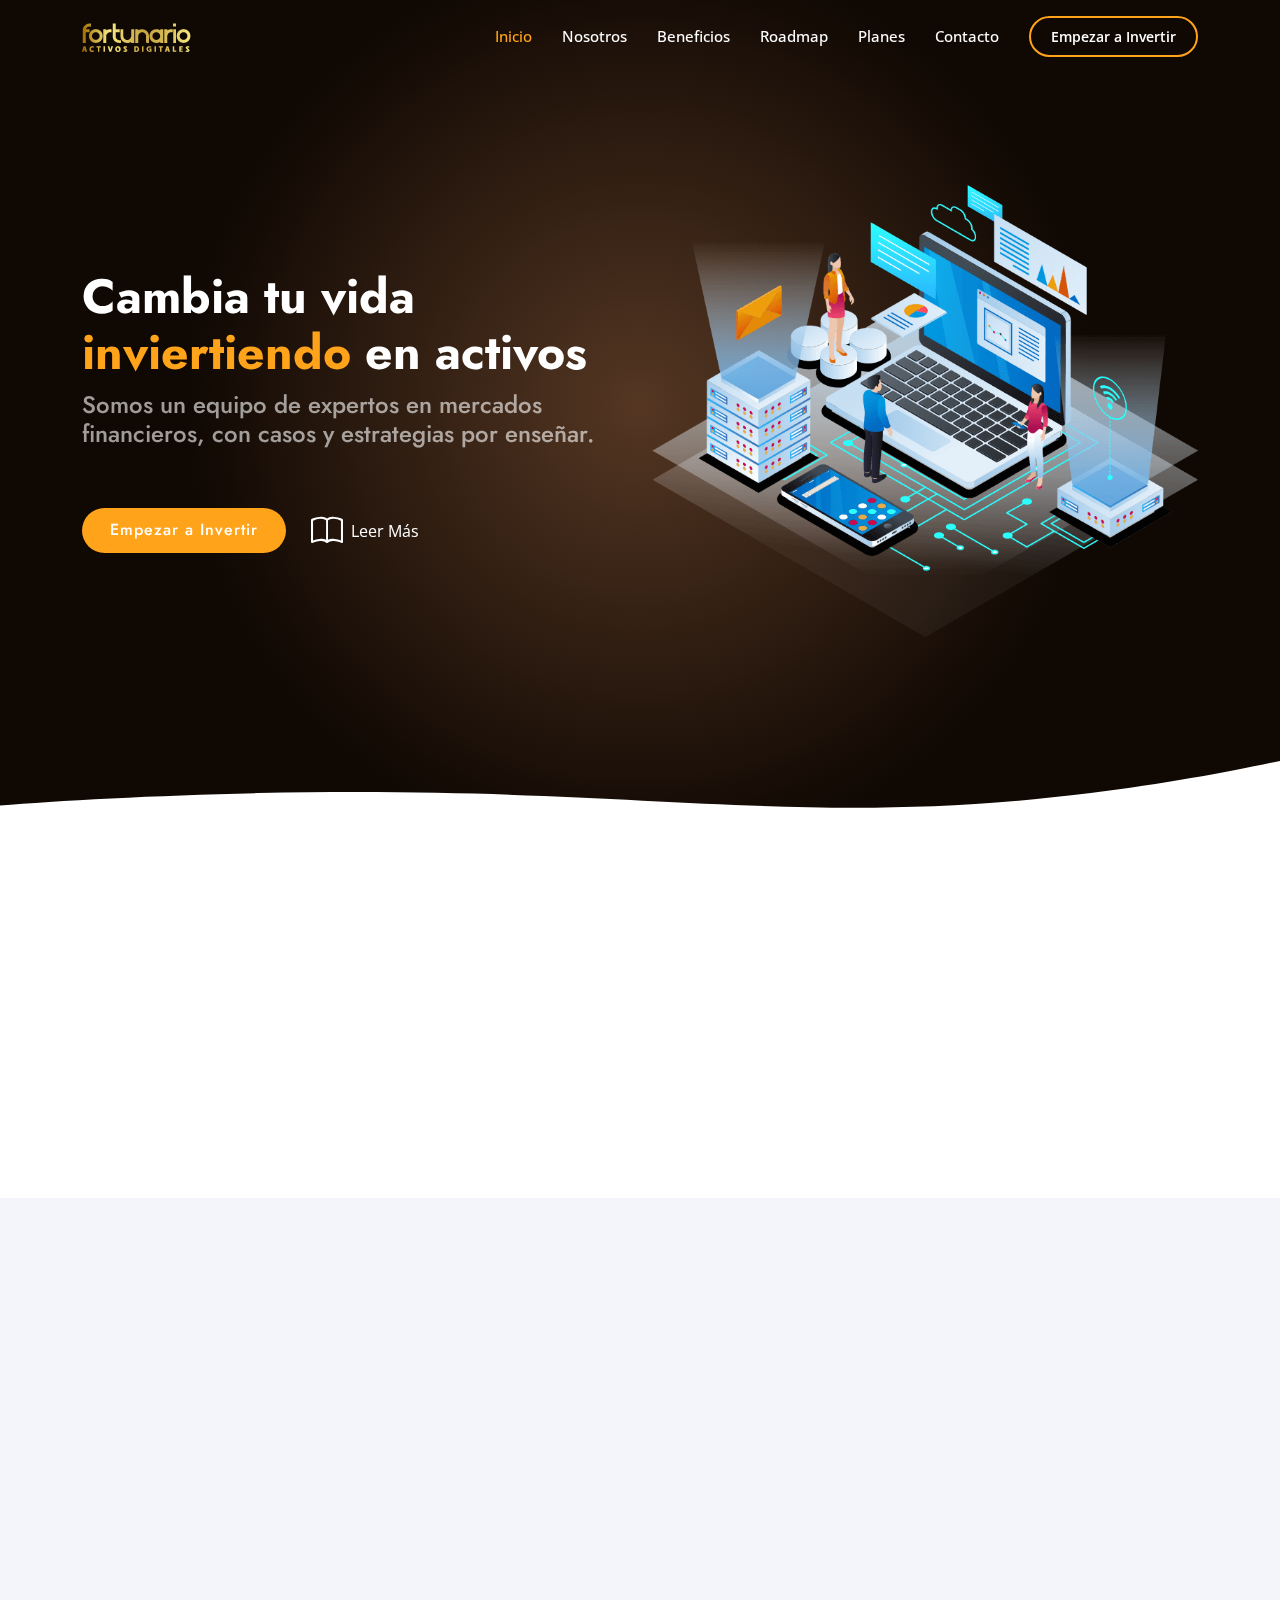
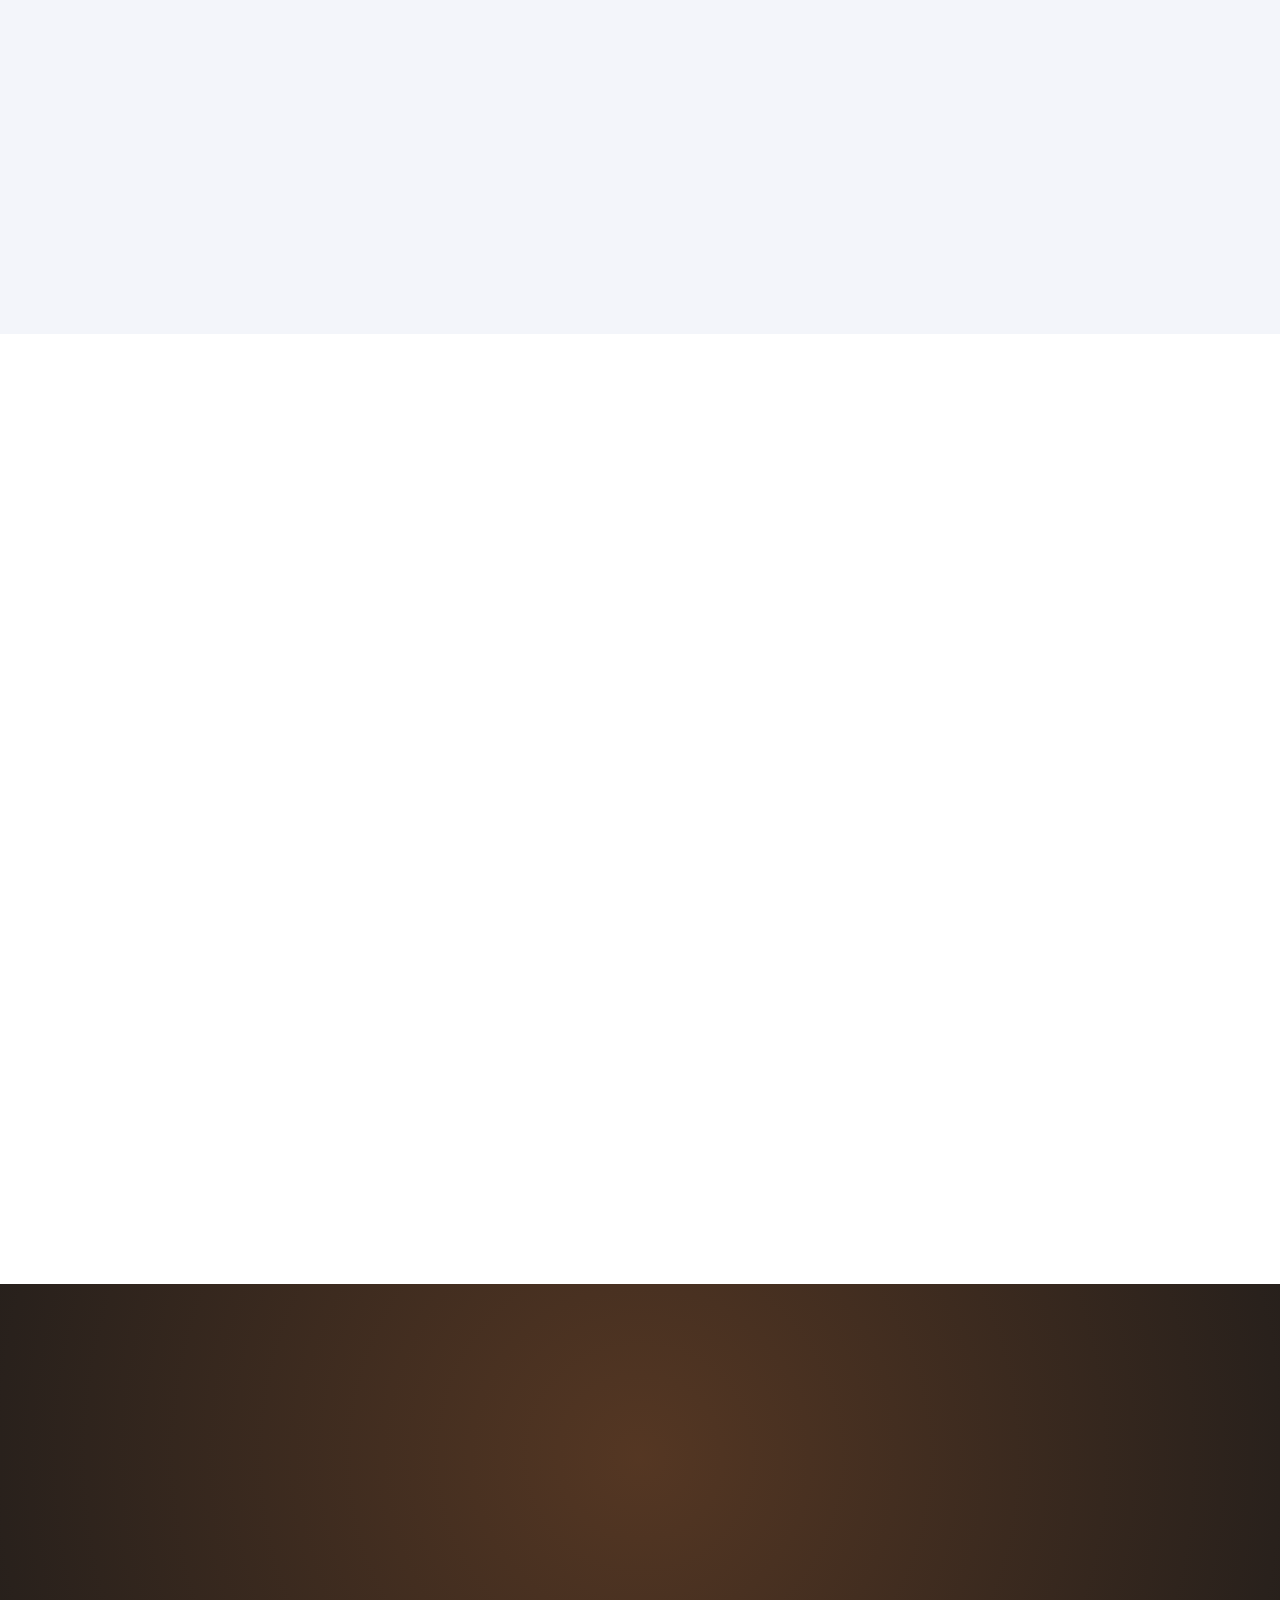
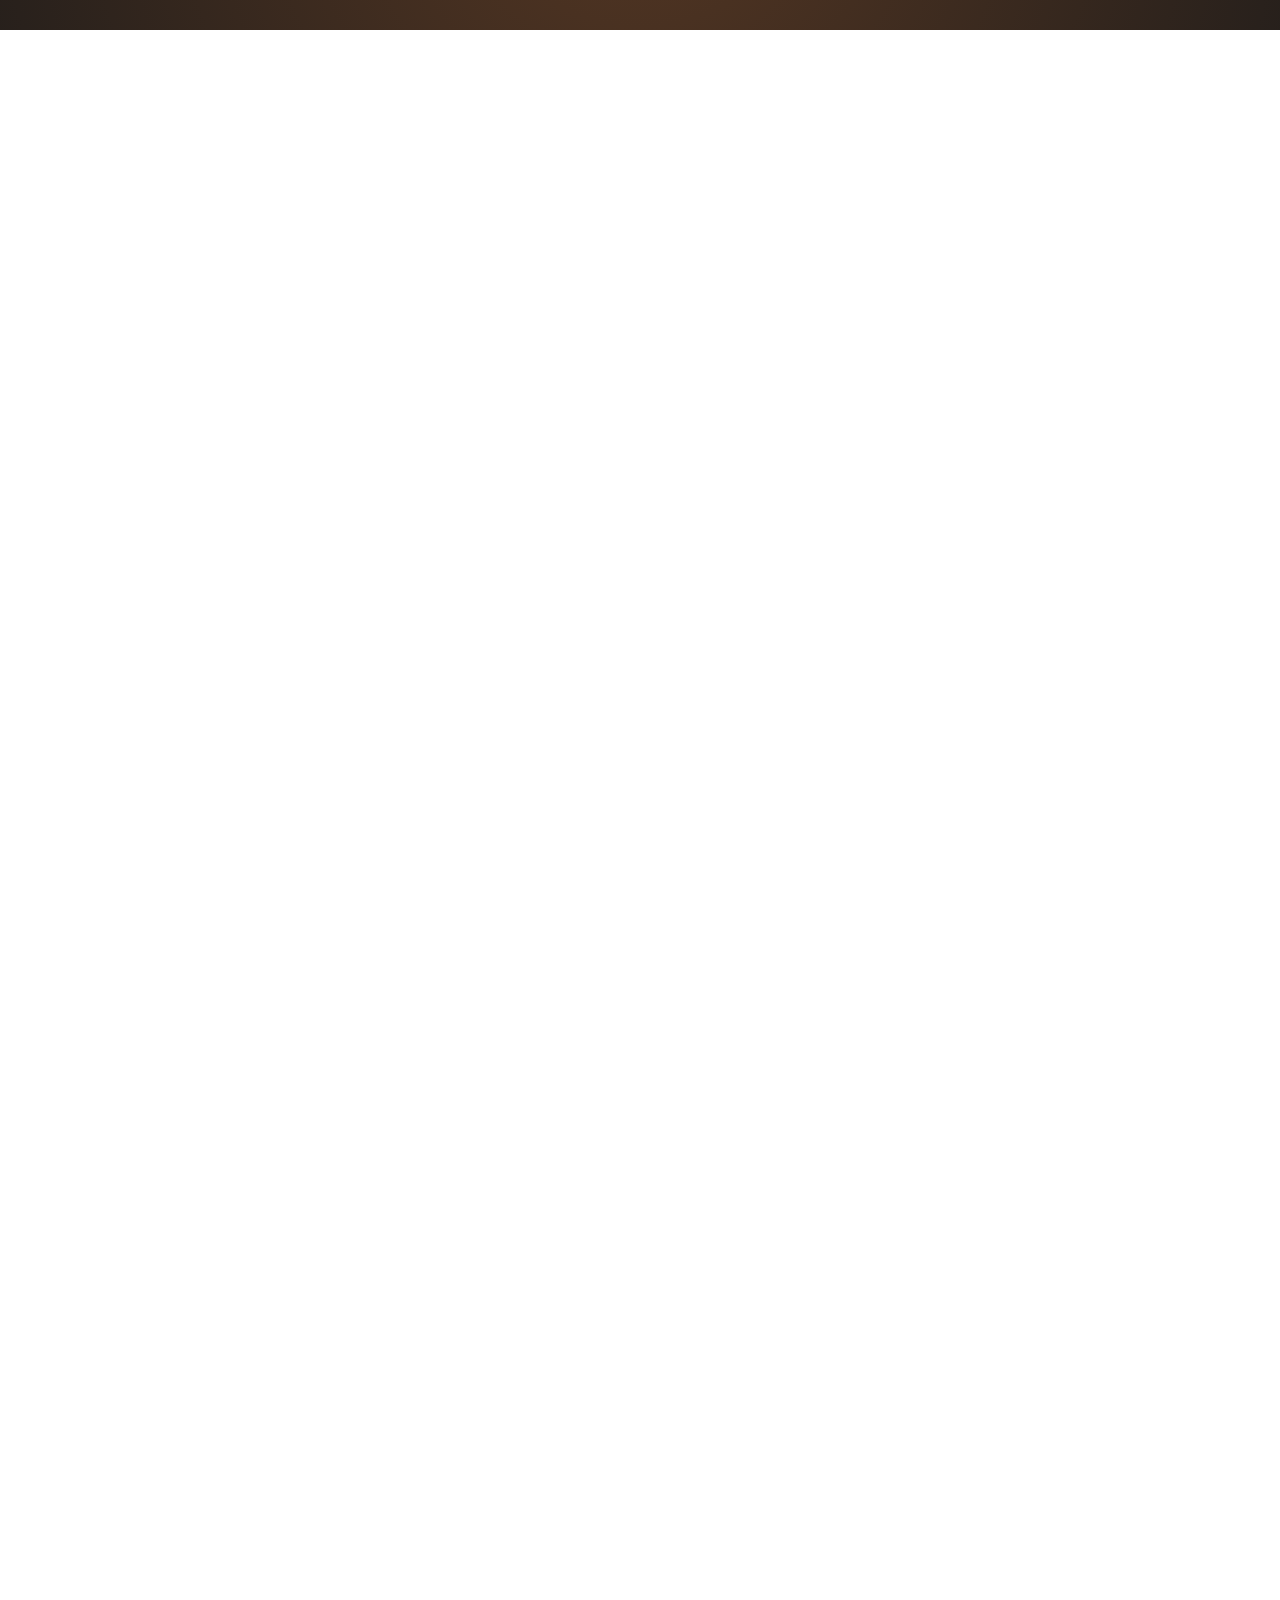
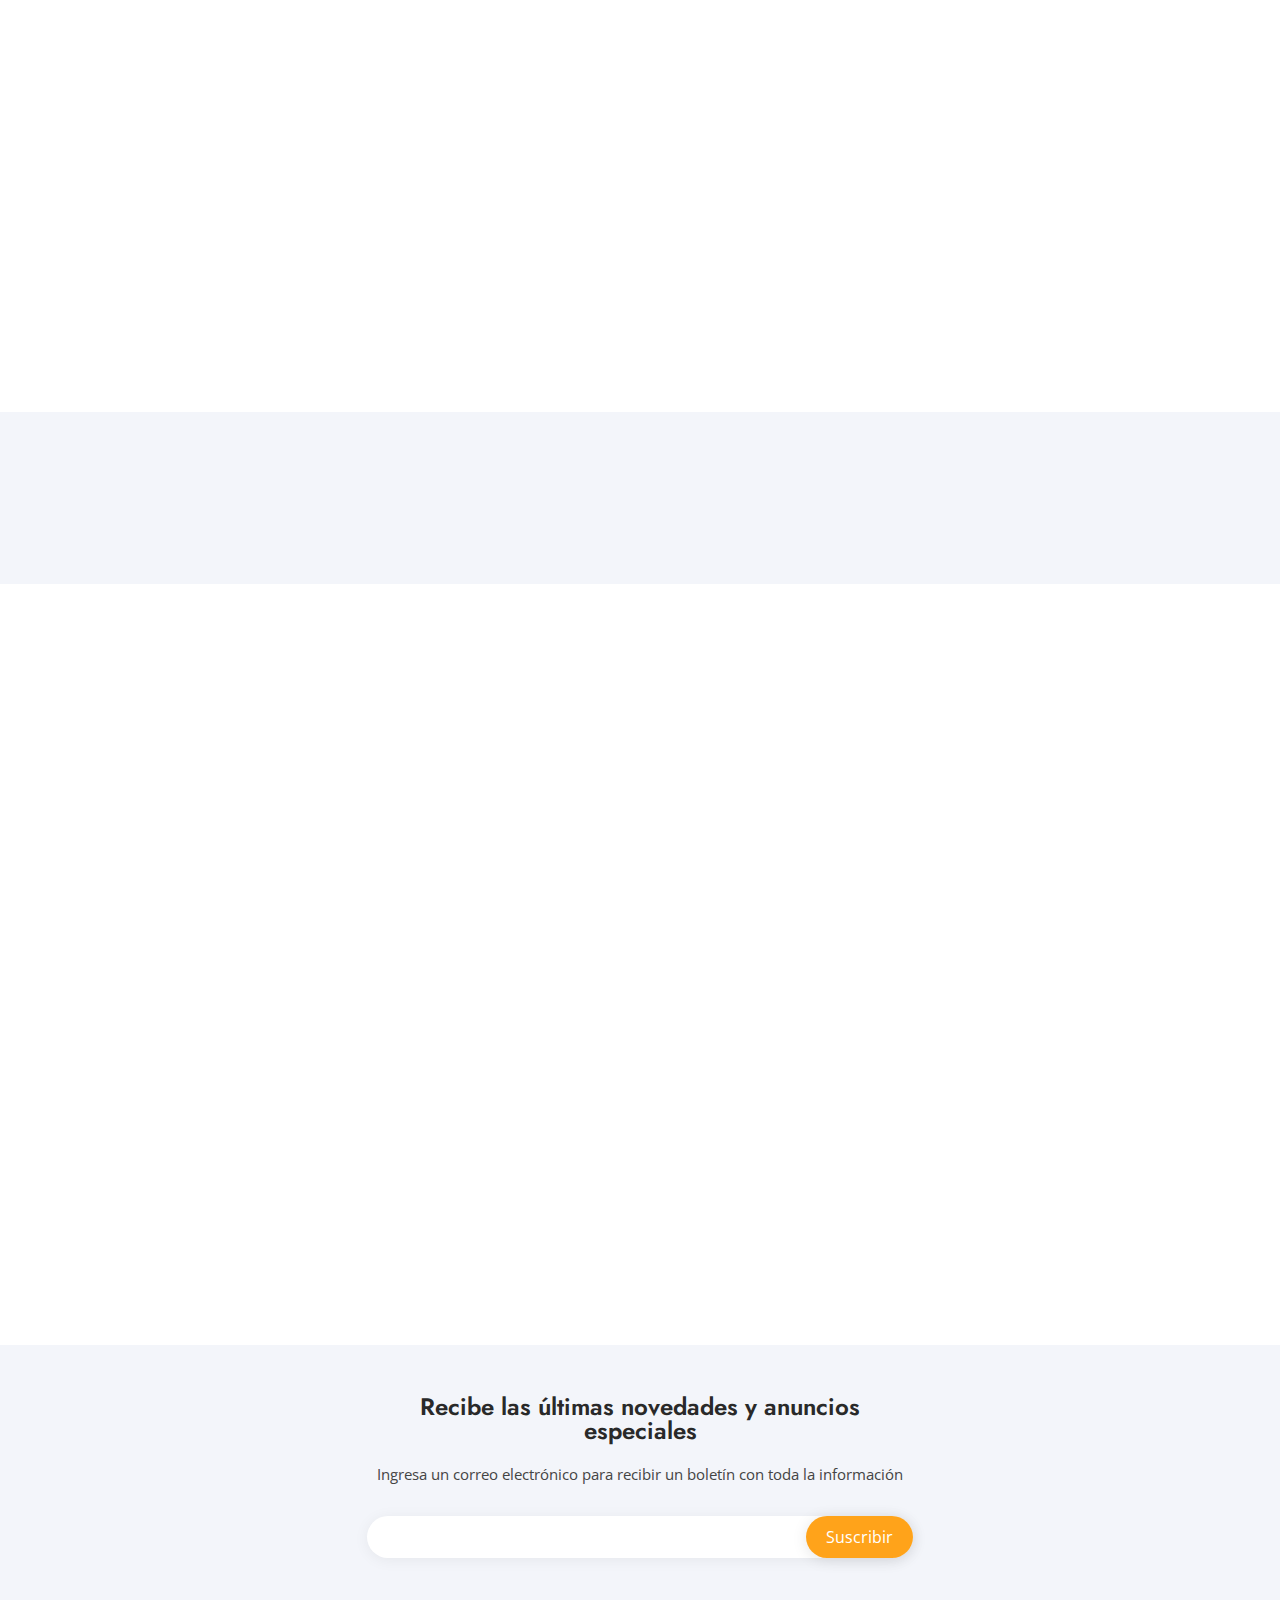
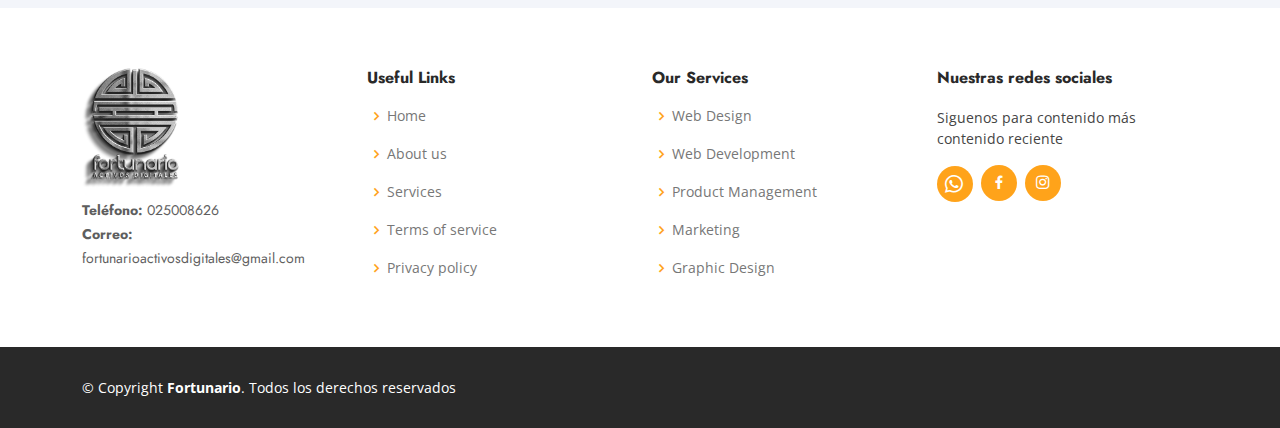
==== index.html @ ba777b65 "Add video" ====
<!DOCTYPE html>
<html lang="es">

<head>
  <meta charset="utf-8">
  <meta content="width=device-width, initial-scale=1.0" name="viewport">

  <title>Fortunario: Activos Digitales</title>
  <meta content="" name="description">
  <meta content="" name="keywords">

  <!-- Favicons -->
  <link href="assets/img/favicon.png" rel="icon">
  <link href="assets/img/apple-touch-icon.png" rel="apple-touch-icon">

  <!-- Google Fonts -->
  <link
    href="https://fonts.googleapis.com/css?family=Open+Sans:300,300i,400,400i,600,600i,700,700i|Jost:300,300i,400,400i,500,500i,600,600i,700,700i|Poppins:300,300i,400,400i,500,500i,600,600i,700,700i"
    rel="stylesheet">

  <!-- Vendor CSS Files -->
  <link href="assets/vendor/aos/aos.css" rel="stylesheet">
  <link href="assets/vendor/bootstrap/css/bootstrap.min.css" rel="stylesheet">
  <link href="assets/vendor/bootstrap-icons/bootstrap-icons.css" rel="stylesheet">
  <link href="assets/vendor/boxicons/css/boxicons.min.css" rel="stylesheet">
  <link href="assets/vendor/glightbox/css/glightbox.min.css" rel="stylesheet">
  <link href="assets/vendor/remixicon/remixicon.css" rel="stylesheet">
  <link href="assets/vendor/swiper/swiper-bundle.min.css" rel="stylesheet">

  <!-- Template Main CSS File -->
  <link href="assets/css/style.css" rel="stylesheet">
</head>

<body>

  <!-- ======= Header ======= -->
  <header id="header" class="fixed-top ">
    <div class="container d-flex align-items-center">

      <!-- <h1 class="logo me-auto"><a href="index.html">Fortunar<span>.io</span></a></h1> -->
      <!-- Uncomment below if you prefer to use an image logo -->
      <a href="index.html" class="logo me-auto"><img src="assets/img/logo.png" alt="" class="img-fluid"></a>

      <nav id="navbar" class="navbar">
        <ul>
          <li><a class="nav-link scrollto active" href="#hero">Inicio</a></li>
          <li><a class="nav-link scrollto" href="#about">Nosotros</a></li>
          <li><a class="nav-link scrollto" href="#benefits">Beneficios</a></li>
          <li><a class="nav-link scrollto" href="#roadmap">Roadmap</a></li>
          <li><a class="nav-link scrollto" href="#planes">Planes</a></li>
          <li><a class="nav-link scrollto" href="#contact">Contacto</a></li>
          <li><a class="getstarted scrollto" href="#cta">Empezar a Invertir</a></li>
        </ul>
        <i class="bi bi-list mobile-nav-toggle"></i>
      </nav><!-- .navbar -->

    </div>
  </header><!-- End Header -->

  <!-- ======= Hero Section ======= -->
  <section id="hero" class="d-flex align-items-center">

    <div class="container">
      <div class="row">
        <div class="col-lg-6 d-flex flex-column justify-content-center pt-4 pt-lg-0 order-2 order-lg-1"
          data-aos="fade-up" data-aos-delay="200">
          <h1>Cambia tu vida <span style="color: rgb(255, 163, 26)">inviertiendo</span> en activos</h1>
          <h2>Somos un equipo de expertos en mercados financieros, con casos y estrategias por enseñar.</h2>
          <div class="d-flex justify-content-center justify-content-lg-start">
            <a href="#about" class="btn-get-started scrollto">Empezar a Invertir</a>
            <a href="./sobre-nosotros.html" class="btn-read-more"><i class="bi bi-book"></i><span>Leer Más</span></a>
          </div>
        </div>
        <div class="col-lg-6 order-1 order-lg-2 hero-img" data-aos="zoom-in" data-aos-delay="200">
          <img src="assets/img/hero-img.png" class="img-fluid animated" alt="">
        </div>
      </div>
    </div>
    <div class="waves">
    </div>
  </section><!-- End Hero -->

  <main id="main">

    <!-- ======= About Us Section ======= -->
    <section id="about" class="about">
      <div class="container" data-aos="fade-up">

        <div class="section-title">
          <h2>Sobre Nosotros</h2>
        </div>

        <div class="row content">
          <div class="col-lg-6">
            <p>
              Un grupo de expertos en inversiones y mercados financieros
              con análisis técnicos y estudios macroeconómicos,
              operando en Forex, Bolsa de valores, acciones, criptodivisas
              y arbitraje en criptomonedas, gracias a los profit positivos
              conseguidos a diario en los diferentes mercados logramos
              obtener una rentabilidad de un porcentaje diario para cada
              uno de nuestros inversores.
            </p>
          </div>
          <div class="col-lg-6 pt-4 pt-lg-0">
            <p>
              Somos una empresa de inversiones con rumbo a la
              integración de nuestro token al ecosistema cripto con un
              proyecto sólido a nivel mundial, Siendo pioneros en ofrecer
              porcentajes reales y sustentables que perduren por años
              para nuestra entidad e inversionistas.
            </p>
            <a href="./sobre-nosotros.html" class="btn-learn-more">Más información</a>
          </div>
        </div>

      </div>
    </section><!-- End About Us Section -->

    <!-- ======= Why Us Section ======= -->
    <section id="benefits" class="benefits section-bg">
      <div class="container-fluid" data-aos="fade-up">

        <div class="row">

          <div class="col-lg-7 d-flex flex-column justify-content-center align-items-stretch order-2 order-lg-1">

            <div class="content">
              <h3>Beneficios que <strong>aman nuestros clientes</strong></h3>
              <p>
                Lorem ipsum dolor sit amet, consectetur adipiscing elit, sed do eiusmod tempor incididunt ut labore et
                dolore magna aliqua. Duis aute irure dolor in reprehenderit
              </p>
            </div>

            <div class="accordion-list">
              <ul>
                <li>
                  <a data-bs-toggle="collapse" class="collapse" data-bs-target="#accordion-list-1"><span>01</span> Plan
                    de Crecimiento <i class="bx bx-chevron-down icon-show"></i><i
                      class="bx bx-chevron-up icon-close"></i></a>
                  <div id="accordion-list-1" class="collapse show" data-bs-parent=".accordion-list">
                    <p>
                      Hacemos que tu inversión crezca día a día y obtengas tu beneficio cada 30 días continuos
                      según el plan de tu preferencia.
                    </p>
                  </div>
                </li>

                <li>
                  <a data-bs-toggle="collapse" data-bs-target="#accordion-list-2" class="collapsed"><span>02</span>
                    Genera ganacias de forma automática <i class="bx bx-chevron-down icon-show"></i><i
                      class="bx bx-chevron-up icon-close"></i></a>
                  <div id="accordion-list-2" class="collapse" data-bs-parent=".accordion-list">
                    <p>
                      Oportunidades de generar de forma automática ganancias en el comercio de los Mercados
                      financieros, siendo tú conocedor o no de estos.
                    </p>
                  </div>
                </li>

                <li>
                  <a data-bs-toggle="collapse" data-bs-target="#accordion-list-3" class="collapsed"><span>03</span>
                    Garantía de Respaldo <i class="bx bx-chevron-down icon-show"></i><i
                      class="bx bx-chevron-up icon-close"></i></a>
                  <div id="accordion-list-3" class="collapse" data-bs-parent=".accordion-list">
                    <p>
                      Contrato legal físico y notariado como respaldo a tu inversión. Opcional según estudio.
                    </p>
                  </div>
                </li>

              </ul>
            </div>

          </div>

          <div class="col-lg-5 align-items-stretch order-1 order-lg-2 img"
            style='background-image: url("assets/img/benefits.png");' data-aos="zoom-in" data-aos-delay="150">&nbsp;
          </div>
        </div>

      </div>
    </section><!-- End Why Us Section -->

    <!-- ======= Services Section ======= -->
    <section id="services" class="services">
      <div class="container" data-aos="fade-up">

        <div class="section-title">
          <h2>Características Clave</h2>
        </div>

        <div class="row">
          <div class="col-lg-5 d-flex flex-column justify-content-center align-items-stretch order-1 order-lg-2"
            data-aos="fade-left" data-aos-delay="150">
            <h3>¿Qué hacemos?</h3>
            <p>Impulsar la expansión financiera de nuestros
              inversionistas, en cualquier parte del mundo,
              logrando <b>OBTENER GANANCIAS DE MANERA
                AUTOMATIZADA</b> obteniendo toda una experiencia
              en el mercado financiero de activos digitales.
              Lo que nos permitirá generar y construir uno de
              los planes de compensación más enriquecedores
              en el sector financiero y por, sobre todo, escalable
              y sostenible.<br /><br />
              El resultado es y será el poder de la tecnología
              para empoderar tus intereses financieros e
              incrementar tu rentabilidad y beneficio porcentual
              e independiente.</p>
          </div>
          <div class="col-lg-7 d-flex flex-row justify-content-center align-items-stretch order-2 order-lg-1"
            data-aos="zoom-in" data-aos-delay="150">
            <div class="row">
              <div class="col-xl-6 col-md-6 d-flex align-items-stretch mt-4 mt-xl-0" data-aos="zoom-in"
                data-aos-delay="300">
                <div class="icon-box">
                  <div class="icon"><i class="bx bx-tachometer"></i></div>
                  <h4><a href="">Objetivo primario</a></h4>
                  <p>Incrementar el margen mensual de ingresos de
                    manera responsable y proactiva.</p>
                </div>
              </div>

              <div class="col-xl-6 col-md-6 d-flex align-items-stretch mt-4 mt-xl-0" data-aos="zoom-in"
                data-aos-delay="400">
                <div class="icon-box">
                  <div class="icon"><i class="bx bx-layer"></i></div>
                  <h4><a href="">Estrategia digital</a></h4>
                  <p>Imponer una tendencia de inversión novedosa y rentable</p>
                </div>
              </div>
            </div>
          </div>
        </div>
        <br /><br />
        <div class="row">
          <div class="col-lg-5 d-flex flex-column justify-content-center align-items-stretch order-2 order-lg-1"
            data-aos="fade-right" data-aos-delay="300">
            <h3>¿Cómo lo hacemos?</h3>
            <p>Mediante la inversión en las plataformas
              financieras como, LA BOLSA DE
              VALORES, FOREX, ACCIONES,
              CRIPTOMONEDAS Y ARBITRAJE EN
              COMPRA Y VENTA DE CRIPTO. con un
              gran equipo humano de expertos
              calificados y especialistas.
              <br /><br />
              Invierte con nosotros en activos
              digitales un mercado que se mantiene
              activo 24/7 y los 365 días del año.
            </p>
          </div>
          <div class="col-lg-7 d-flex flex-row justify-content-center align-items-stretch order-1 order-lg-2"
            data-aos="zoom-in" data-aos-delay="150">
            <div class="row">
              <div class="col-xl-6 col-md-6 d-flex align-items-stretch mt-4 mt-xl-0" data-aos="zoom-in"
                data-aos-delay="300">
                <div class="icon-box">
                  <div class="icon"><i class="bi bi-piggy-bank"></i></div>
                  <h4><a href="">Fundamentos de economía</a></h4>
                  <p>Fomentar entre los inversionistas la cultura del
                    crecimiento, el ahorro y la educación financiera.</p>
                </div>
              </div>

              <div class="col-xl-6 col-md-6 d-flex align-items-stretch mt-4 mt-xl-0" data-aos="zoom-in"
                data-aos-delay="400">
                <div class="icon-box">
                  <div class="icon"><i class="bi bi-briefcase"></i></div>
                  <h4><a href="">Amplia diversificación</a></h4>
                  <p>Nuestra cartera de inversiones consta de activos digitales cuidadosamente seleccionados para
                    aprovechar el balance óptimo de riesgo/recompensa.</p>
                </div>
              </div>
            </div>
          </div>
        </div>

      </div>
    </section><!-- End Services Section -->

    <!-- ======= Cta Section ======= -->
    <section id="cta" class="cta">
      <div class="container" data-aos="zoom-in">

        <div class="row">
          <div class="col-lg-9 text-center text-lg-start">
            <h3>Call To Action</h3>
            <p> Duis aute irure dolor in reprehenderit in voluptate velit esse cillum dolore eu fugiat nulla pariatur.
              Excepteur sint occaecat cupidatat non proident, sunt in culpa qui officia deserunt mollit anim id est
              laborum.</p>
          </div>
          <div class="col-lg-3 cta-btn-container text-center">
            <a class="cta-btn align-middle" href="#">Call To Action</a>
          </div>
        </div>

      </div>
    </section><!-- End Cta Section -->

    <!-- ======= Portfolio Section ======= -->
    <section id="roadmap" class="portfolio">
      <div class="container" data-aos="fade-up">

        <div class="section-title">
          <h2>RoadMap</h2>
          <p>Magnam dolores commodi suscipit. Necessitatibus eius consequatur ex aliquid fuga eum quidem. Sit sint
            consectetur velit. Quisquam quos quisquam cupiditate. Et nemo qui impedit suscipit alias ea. Quia fugiat sit
            in iste officiis commodi quidem hic quas.</p>
        </div>

        <div class="row portfolio-container" data-aos="fade-up" data-aos-delay="200">
          <div class="col-md-12">
            <div class="main-timeline">
              <a href="#" class="timeline">
                <div class="timeline-icon"><i class="bi bi-globe"></i></div>
                <div class="timeline-content">
                  <h3 class="title">Titulo</h3>
                  <p class="description">
                    Lorem ipsum dolor sit amet, consectetur adipisicing elit. Cupiditate ducimus officiis quod! Aperiam
                    eveniet nam nostrum odit quasi ullam voluptatum.
                  </p>
                </div>
              </a>
              <a href="#" class="timeline">
                <div class="timeline-icon"><i class="bi bi-building"></i></div>
                <div class="timeline-content">
                  <h3 class="title">Titulo</h3>
                  <p class="description">
                    Lorem ipsum dolor sit amet, consectetur adipisicing elit. Cupiditate ducimus officiis quod! Aperiam
                    eveniet nam nostrum odit quasi ullam voluptatum.
                  </p>
                </div>
              </a>
              <a href="#" class="timeline">
                <div class="timeline-icon"><i class="bi bi-briefcase"></i></div>
                <div class="timeline-content">
                  <h3 class="title">Titulo</h3>
                  <p class="description">
                    Lorem ipsum dolor sit amet, consectetur adipisicing elit. Cupiditate ducimus officiis quod! Aperiam
                    eveniet nam nostrum odit quasi ullam voluptatum.
                  </p>
                </div>
              </a>
              <a href="#" class="timeline">
                <div class="timeline-icon"><i class="bi bi-phone"></i></div>
                <div class="timeline-content">
                  <h3 class="title">Titulo</h3>
                  <p class="description">
                    Lorem ipsum dolor sit amet, consectetur adipisicing elit. Cupiditate ducimus officiis quod! Aperiam
                    eveniet nam nostrum odit quasi ullam voluptatum.
                  </p>
                </div>
              </a>
            </div>
          </div>
        </div>

      </div>
    </section><!-- End Portfolio Section -->

    <!-- ======= Team Section ======= -->
    <!-- <section id="team" class="team section-bg">
      <div class="container" data-aos="fade-up">

        <div class="section-title">
          <h2>Team</h2>
          <p>Magnam dolores commodi suscipit. Necessitatibus eius consequatur ex aliquid fuga eum quidem. Sit sint
            consectetur velit. Quisquam quos quisquam cupiditate. Et nemo qui impedit suscipit alias ea. Quia fugiat sit
            in iste officiis commodi quidem hic quas.</p>
        </div>

        <div class="row">

          <div class="col-lg-6">
            <div class="member d-flex align-items-start" data-aos="zoom-in" data-aos-delay="100">
              <div class="pic"><img src="assets/img/team/team-1.jpg" class="img-fluid" alt=""></div>
              <div class="member-info">
                <h4>Walter White</h4>
                <span>Chief Executive Officer</span>
                <p>Explicabo voluptatem mollitia et repellat qui dolorum quasi</p>
                <div class="social">
                  <a href=""><i class="ri-twitter-fill"></i></a>
                  <a href=""><i class="ri-facebook-fill"></i></a>
                  <a href=""><i class="ri-instagram-fill"></i></a>
                  <a href=""> <i class="ri-linkedin-box-fill"></i> </a>
                </div>
              </div>
            </div>
          </div>

          <div class="col-lg-6 mt-4 mt-lg-0">
            <div class="member d-flex align-items-start" data-aos="zoom-in" data-aos-delay="200">
              <div class="pic"><img src="assets/img/team/team-2.jpg" class="img-fluid" alt=""></div>
              <div class="member-info">
                <h4>Sarah Jhonson</h4>
                <span>Product Manager</span>
                <p>Aut maiores voluptates amet et quis praesentium qui senda para</p>
                <div class="social">
                  <a href=""><i class="ri-twitter-fill"></i></a>
                  <a href=""><i class="ri-facebook-fill"></i></a>
                  <a href=""><i class="ri-instagram-fill"></i></a>
                  <a href=""> <i class="ri-linkedin-box-fill"></i> </a>
                </div>
              </div>
            </div>
          </div>

          <div class="col-lg-6 mt-4">
            <div class="member d-flex align-items-start" data-aos="zoom-in" data-aos-delay="300">
              <div class="pic"><img src="assets/img/team/team-3.jpg" class="img-fluid" alt=""></div>
              <div class="member-info">
                <h4>William Anderson</h4>
                <span>CTO</span>
                <p>Quisquam facilis cum velit laborum corrupti fuga rerum quia</p>
                <div class="social">
                  <a href=""><i class="ri-twitter-fill"></i></a>
                  <a href=""><i class="ri-facebook-fill"></i></a>
                  <a href=""><i class="ri-instagram-fill"></i></a>
                  <a href=""> <i class="ri-linkedin-box-fill"></i> </a>
                </div>
              </div>
            </div>
          </div>

          <div class="col-lg-6 mt-4">
            <div class="member d-flex align-items-start" data-aos="zoom-in" data-aos-delay="400">
              <div class="pic"><img src="assets/img/team/team-4.jpg" class="img-fluid" alt=""></div>
              <div class="member-info">
                <h4>Amanda Jepson</h4>
                <span>Accountant</span>
                <p>Dolorum tempora officiis odit laborum officiis et et accusamus</p>
                <div class="social">
                  <a href=""><i class="ri-twitter-fill"></i></a>
                  <a href=""><i class="ri-facebook-fill"></i></a>
                  <a href=""><i class="ri-instagram-fill"></i></a>
                  <a href=""> <i class="ri-linkedin-box-fill"></i> </a>
                </div>
              </div>
            </div>
          </div>

        </div>

      </div>
    </section> -->
    <!-- End Team Section -->

    <!-- ======= Pricing Section ======= -->
    <section id="planes" class="pricing">
      <div class="container" data-aos="fade-up">

        <div class="section-title">
          <h2>Paquetes de INVERSIÓN Y RENDIMIENTO</h2>
          <p>Magnam dolores commodi suscipit. Necessitatibus eius consequatur ex aliquid fuga eum quidem. Sit sint
            consectetur velit. Quisquam quos quisquam cupiditate. Et nemo qui impedit suscipit alias ea. Quia fugiat sit
            in iste officiis commodi quidem hic quas.</p>
        </div>

        <div class="row">

          <div class="col-lg-4" data-aos="fade-up" data-aos-delay="100">
            <div class="box">
              <h3>Paquete Bronce</h3>
              <h4>16<sup>%</sup><span>Desde 500 a 15.000</span></h4>
              <ul>
                <li><i class="bx bx-check"></i> Quam adipiscing vitae proin</li>
                <li><i class="bx bx-check"></i> Nec feugiat nisl pretium</li>
                <li><i class="bx bx-check"></i> Nulla at volutpat diam uteera</li>
                <li class="na"><i class="bx bx-x"></i> <span>Pharetra massa massa ultricies</span></li>
                <li class="na"><i class="bx bx-x"></i> <span>Massa ultricies mi quis hendrerit</span></li>
              </ul>
              <a href="#" class="buy-btn">Get Started</a>
            </div>
          </div>

          <div class="col-lg-4 mt-4 mt-lg-0" data-aos="fade-up" data-aos-delay="200">
            <div class="box">
              <h3>Paquete Plata</h3>
              <h4>18<sup>%</sup><span>Desde 20.000 a 90.000</span></h4>
              <ul>
                <li><i class="bx bx-check"></i> Quam adipiscing vitae proin</li>
                <li><i class="bx bx-check"></i> Nec feugiat nisl pretium</li>
                <li><i class="bx bx-check"></i> Nulla at volutpat diam uteera</li>
                <li><i class="bx bx-check"></i> Pharetra massa massa ultricies</li>
                <li><i class="bx bx-check"></i> Massa ultricies mi quis hendrerit</li>
              </ul>
              <a href="#" class="buy-btn">Get Started</a>
            </div>
          </div>

          <div class="col-lg-4 mt-4 mt-lg-0" data-aos="fade-up" data-aos-delay="300">
            <div class="box featured">
              <h3>Paquete Oro</h3>
              <h4>20<sup>%</sup><span>De 100.000 en adelante</span></h4>
              <ul>
                <li><i class="bx bx-check"></i> Quam adipiscing vitae proin</li>
                <li><i class="bx bx-check"></i> Nec feugiat nisl pretium</li>
                <li><i class="bx bx-check"></i> Nulla at volutpat diam uteera</li>
                <li><i class="bx bx-check"></i> Pharetra massa massa ultricies</li>
                <li><i class="bx bx-check"></i> Massa ultricies mi quis hendrerit</li>
              </ul>
              <a href="#" class="buy-btn">Get Started</a>
            </div>
          </div>

        </div>

      </div>
    </section><!-- End Pricing Section -->

    <!-- ======= Cliens Section ======= -->
    <section id="cliens" class="cliens section-bg">
      <div class="container" data-aos="zoom-in">
        <div class="section-title" style="padding: 10px 0;">
          <h2>Nuestros socios</h2>
        </div>
        <div class="row">

          <div class="col-12 d-flex align-items-center justify-content-center">
            <svg data-v-2d4b124a="" xmlns="http://www.w3.org/2000/svg" viewBox="0 0 100.73 25.659" width="100.73"
              height="25.659" fill="#f3a324">
              <path data-v-2d4b124a=""
                d="M34.398 6.4a6.6 6.6 0 10-.2 11.553.424.424 0 01.542.125 1.668 1.668 0 002.961-1.005V12.12a6.6 6.6 0 00-3.303-5.72zm-3.3 9.022a3.3 3.3 0 113.242-2.677 3.332 3.332 0 01-3.243 2.681zM69.41 6.4a6.6 6.6 0 10-.2 11.553.422.422 0 01.54.124 1.668 1.668 0 002.962-1v-4.953A6.6 6.6 0 0069.41 6.4zm-3.3 9.022a3.3 3.3 0 113.242-2.677 3.332 3.332 0 01-3.242 2.681zM48.877 19.43a5.068 5.068 0 00.779-.083c.114-.02.357-.106.468-.049.234.12.026.447-.052.632a1.7 1.7 0 00.666 2.239 1.66 1.66 0 002.229-.656c.012-.017.021-.037.033-.058a17.523 17.523 0 002.187-8.935 4.906 4.906 0 00-.268-1.6 6.6 6.6 0 00-12.207-1.134 6.705 6.705 0 00.172 6.327 6.418 6.418 0 005.993 3.317zm2.542-4.929a3.334 3.334 0 01-3.454 1.544 3.3 3.3 0 01-.483-6.356 3.3 3.3 0 013.937 4.812zM94.127 10.468v6.508a1.724 1.724 0 01-1.284 1.7 1.661 1.661 0 01-2.018-1.609v-6.508a1.724 1.724 0 00-1.284-1.7 1.661 1.661 0 00-2.018 1.609v6.508a1.724 1.724 0 01-1.284 1.7 1.661 1.661 0 01-2.018-1.609v-6.508a1.724 1.724 0 00-1.284-1.7 1.661 1.661 0 00-2.018 1.609v6.508a1.724 1.724 0 01-1.284 1.7 1.661 1.661 0 01-2.018-1.609v-6.6a4.952 4.952 0 016.6-4.668 4.891 4.891 0 011.406.769.4.4 0 00.489 0 4.972 4.972 0 014.708-.769 4.946 4.946 0 013.307 4.669zM99.079 0a1.651 1.651 0 11-1.651 1.651A1.651 1.651 0 0199.079 0zM100.73 7.167v9.9a1.651 1.651 0 01-3.3 0v-9.9a1.651 1.651 0 113.3 0zM19.778 11.569a10.614 10.614 0 00-6.955-9.444 9.771 9.771 0 00-11.125 4.14c-2.467 3.832-2.075 8.966.062 12.854a13.706 13.706 0 004.9 5.164 16.614 16.614 0 001.643.851 3.584 3.584 0 001.754.518 5.633 5.633 0 001.724-.653 14.177 14.177 0 001.476-.8 14.352 14.352 0 006.455-10.551 13.866 13.866 0 00.066-2.079zM4.945 7.293a6.467 6.467 0 018.595-1.161 7.251 7.251 0 012.384 8.54 6.945 6.945 0 01-2.873 3.349 6.342 6.342 0 01-1.988.757 5.636 5.636 0 01-1.232.111c-.344-.009-1.008-.231-1.313.009-.263.207-.1.559-.037.823a2.216 2.216 0 01-.007 1.2 1.7 1.7 0 01-1.555 1.14c-1.167-.016-1.78-1.561-2.152-2.513-1.477-3.776-2.523-8.814.18-12.255z">
              </path>
            </svg>
          </div>
          <!-- <div class="col-lg-2 col-md-4 col-6 d-flex align-items-center justify-content-center">
            <img src="assets/img/clients/client-5.png" class="img-fluid" alt="">
          </div> -->
          <br>

        </div>

      </div>
    </section><!-- End Cliens Section -->

    <!-- ======= Contact Section ======= -->
    <section id="contact" class="contact">
      <div class="container" data-aos="fade-up">

        <div class="section-title">
          <h2>Contáctanos</h2>
          <p>Tenemos muchos canales de atención disponibles para brindarte asistencia las 24 horas del día.</p>
        </div>

        <div class="row">

          <div class="col-lg-5 d-flex align-items-stretch">
            <div class="info">
              <div class="address">
                <i class="bi bi-geo-alt"></i>
                <h4>Whatsapp:</h4>
                <p>+593 96 390 2431</p>
              </div>

              <div class="email">
                <i class="bi bi-envelope"></i>
                <h4>Correo:</h4>
                <p>fortunarioactivosdigitales@gmail.com</p>
              </div>

              <div class="phone">
                <i class="bi bi-phone"></i>
                <h4>Llamar:</h4>
                <p>025008626</p>
              </div>
            </div>

          </div>

          <div class="col-lg-7 mt-5 mt-lg-0 d-flex align-items-stretch">
            <form action="forms/contact.php" method="post" role="form" class="php-email-form">
              <div class="row">
                <div class="form-group col-md-6">
                  <label for="name">Nombre</label>
                  <input type="text" name="name" class="form-control" id="name" required>
                </div>
                <div class="form-group col-md-6">
                  <label for="name">Correo electrónico</label>
                  <input type="email" class="form-control" name="email" id="email" required>
                </div>
              </div>
              <div class="form-group">
                <label for="name">Asunto</label>
                <input type="text" class="form-control" name="subject" id="subject" required>
              </div>
              <div class="form-group">
                <label for="name">Mensaje</label>
                <textarea class="form-control" name="message" rows="5" required></textarea>
              </div>
              <div class="my-3">
                <div class="loading">Cargando</div>
                <div class="error-message"></div>
                <div class="sent-message">Su mensaje ha sido enviado! Muchas gracias</div>
              </div>
              <div class="text-center"><button type="submit">Enviar mensaje</button></div>
            </form>
          </div>

        </div>

      </div>
    </section><!-- End Contact Section -->

  </main><!-- End #main -->

  <!-- ======= Footer ======= -->
  <footer id="footer">

    <div class="footer-newsletter">
      <div class="container">
        <div class="row justify-content-center">
          <div class="col-lg-6">
            <h4>Recibe las últimas novedades y anuncios especiales</h4>
            <p>Ingresa un correo electrónico para recibir un boletín con toda la información</p>
            <form action="" method="post">
              <input type="email" name="email"><input type="submit" value="Suscribir">
            </form>
          </div>
        </div>
      </div>
    </div>

    <div class="footer-top">
      <div class="container">
        <div class="row">

          <div class="col-lg-3 col-md-6 footer-contact">
            <a href="index.html" class="mx-auto"><img src="assets/img/fx-logo.png" alt="" class="img-fluid"></a>
            <p>
              <strong>Teléfono:</strong> 025008626<br>
              <strong>Correo:</strong> fortunarioactivosdigitales@gmail.com<br>
            </p>
          </div>

          <div class="col-lg-3 col-md-6 footer-links">
            <h4>Useful Links</h4>
            <ul>
              <li><i class="bx bx-chevron-right"></i> <a href="#">Home</a></li>
              <li><i class="bx bx-chevron-right"></i> <a href="#">About us</a></li>
              <li><i class="bx bx-chevron-right"></i> <a href="#">Services</a></li>
              <li><i class="bx bx-chevron-right"></i> <a href="#">Terms of service</a></li>
              <li><i class="bx bx-chevron-right"></i> <a href="#">Privacy policy</a></li>
            </ul>
          </div>

          <div class="col-lg-3 col-md-6 footer-links">
            <h4>Our Services</h4>
            <ul>
              <li><i class="bx bx-chevron-right"></i> <a href="#">Web Design</a></li>
              <li><i class="bx bx-chevron-right"></i> <a href="#">Web Development</a></li>
              <li><i class="bx bx-chevron-right"></i> <a href="#">Product Management</a></li>
              <li><i class="bx bx-chevron-right"></i> <a href="#">Marketing</a></li>
              <li><i class="bx bx-chevron-right"></i> <a href="#">Graphic Design</a></li>
            </ul>
          </div>

          <div class="col-lg-3 col-md-6 footer-links">
            <h4>Nuestras redes sociales</h4>
            <p>Siguenos para contenido más contenido reciente</p>
            <div class="social-links mt-3">
              <a href="https://wa.me/593963902431" target="_blank" class="whatsapp"><i class="bi bi-whatsapp"></i></a>
              <a href="https://facebook.com/Fortunario-Activos-Digitales-101440875436269" target="_blank"
                class="facebook"><i class="bx bxl-facebook"></i></a>
              <a href="https://instagram.com/fortunariooficial" target="_blank" class="instagram"><i
                  class="bx bxl-instagram"></i></a>
            </div>
          </div>

        </div>
      </div>
    </div>

    <div class="container footer-bottom clearfix">
      <div class="copyright">
        &copy; Copyright <strong><span>Fortunario</span></strong>. Todos los derechos reservados
      </div>



    </div>
  </footer><!-- End Footer -->

  <div id="preloader"></div>
  <a href="#" class="back-to-top d-flex align-items-center justify-content-center"><i
      class="bi bi-arrow-up-short"></i></a>

  <!-- Vendor JS Files -->
  <script src="assets/vendor/aos/aos.js"></script>
  <script src="assets/vendor/bootstrap/js/bootstrap.bundle.min.js"></script>
  <script src="assets/vendor/glightbox/js/glightbox.min.js"></script>
  <script src="assets/vendor/php-email-form/validate.js"></script>
  <script src="assets/vendor/swiper/swiper-bundle.min.js"></script>
  <script src="assets/vendor/waypoints/noframework.waypoints.js"></script>

  <!-- Template Main JS File -->
  <script src="assets/js/main.js"></script>

</body>

</html>
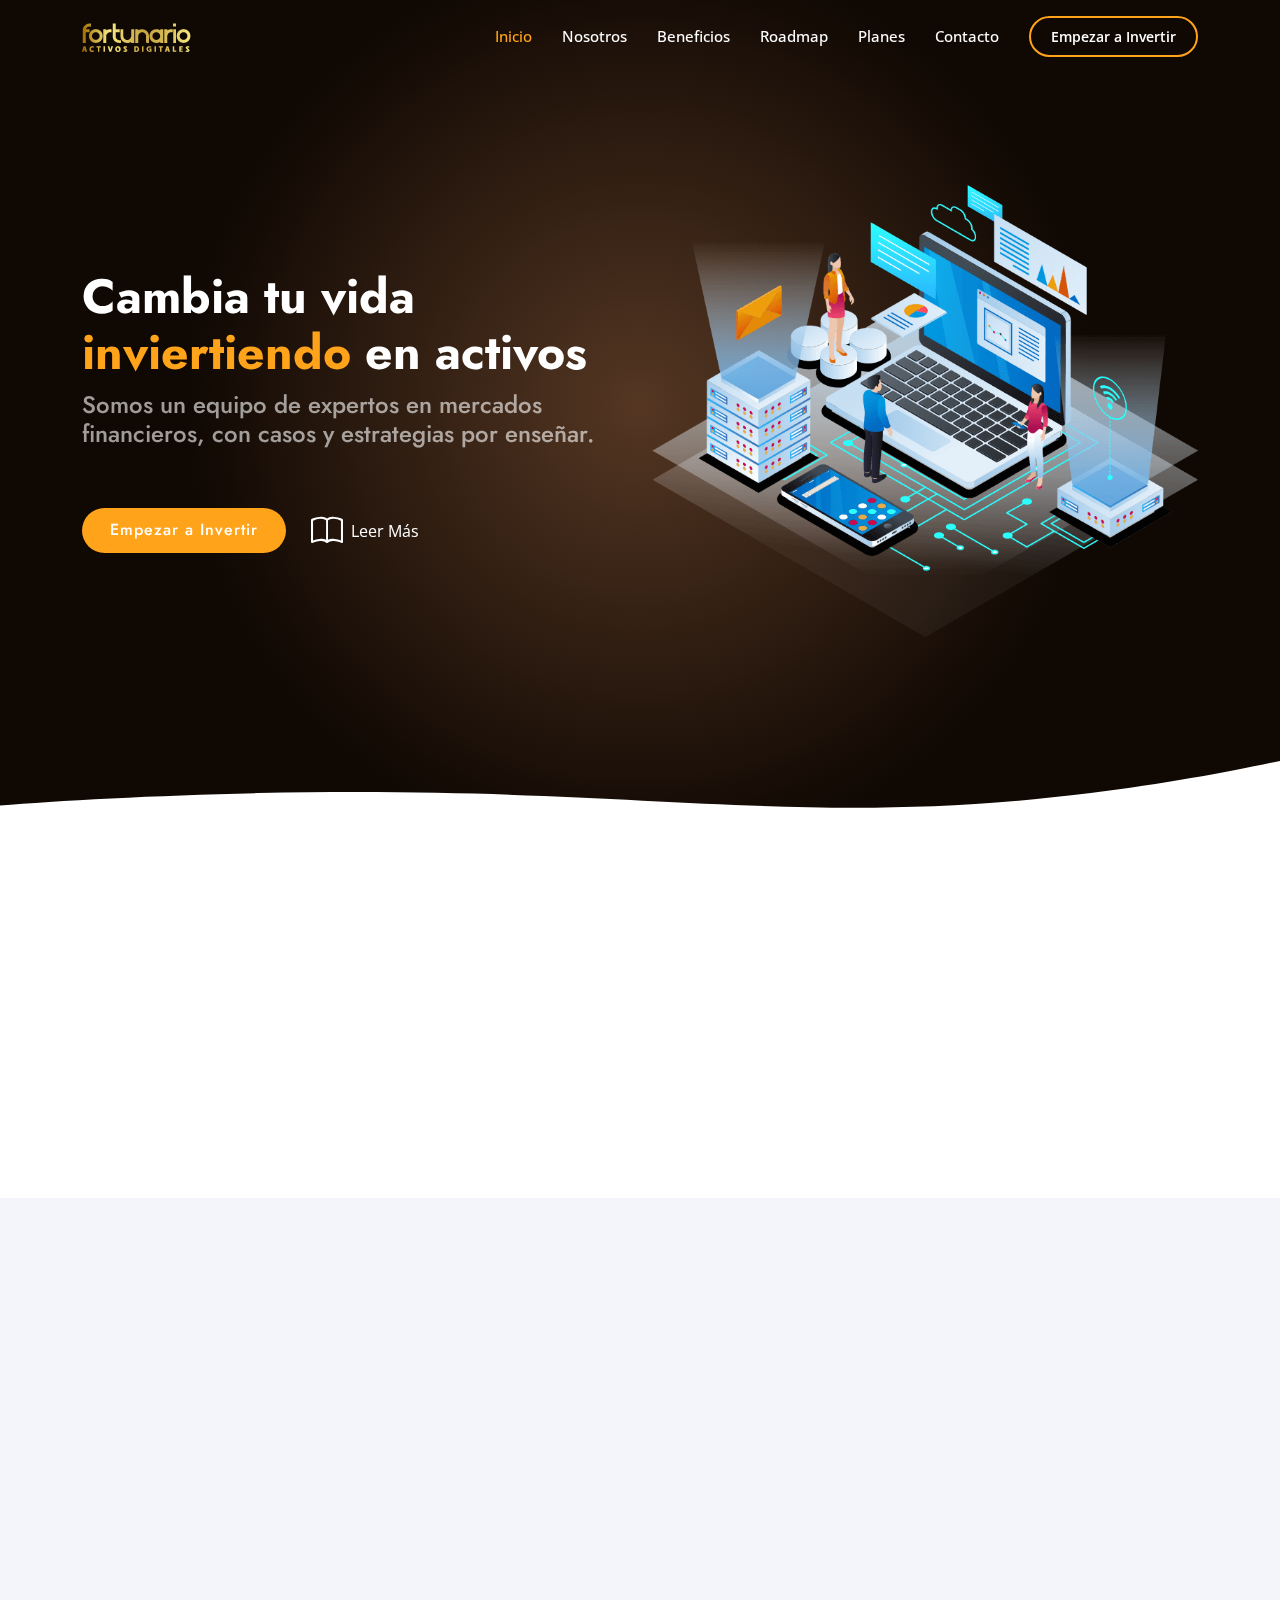
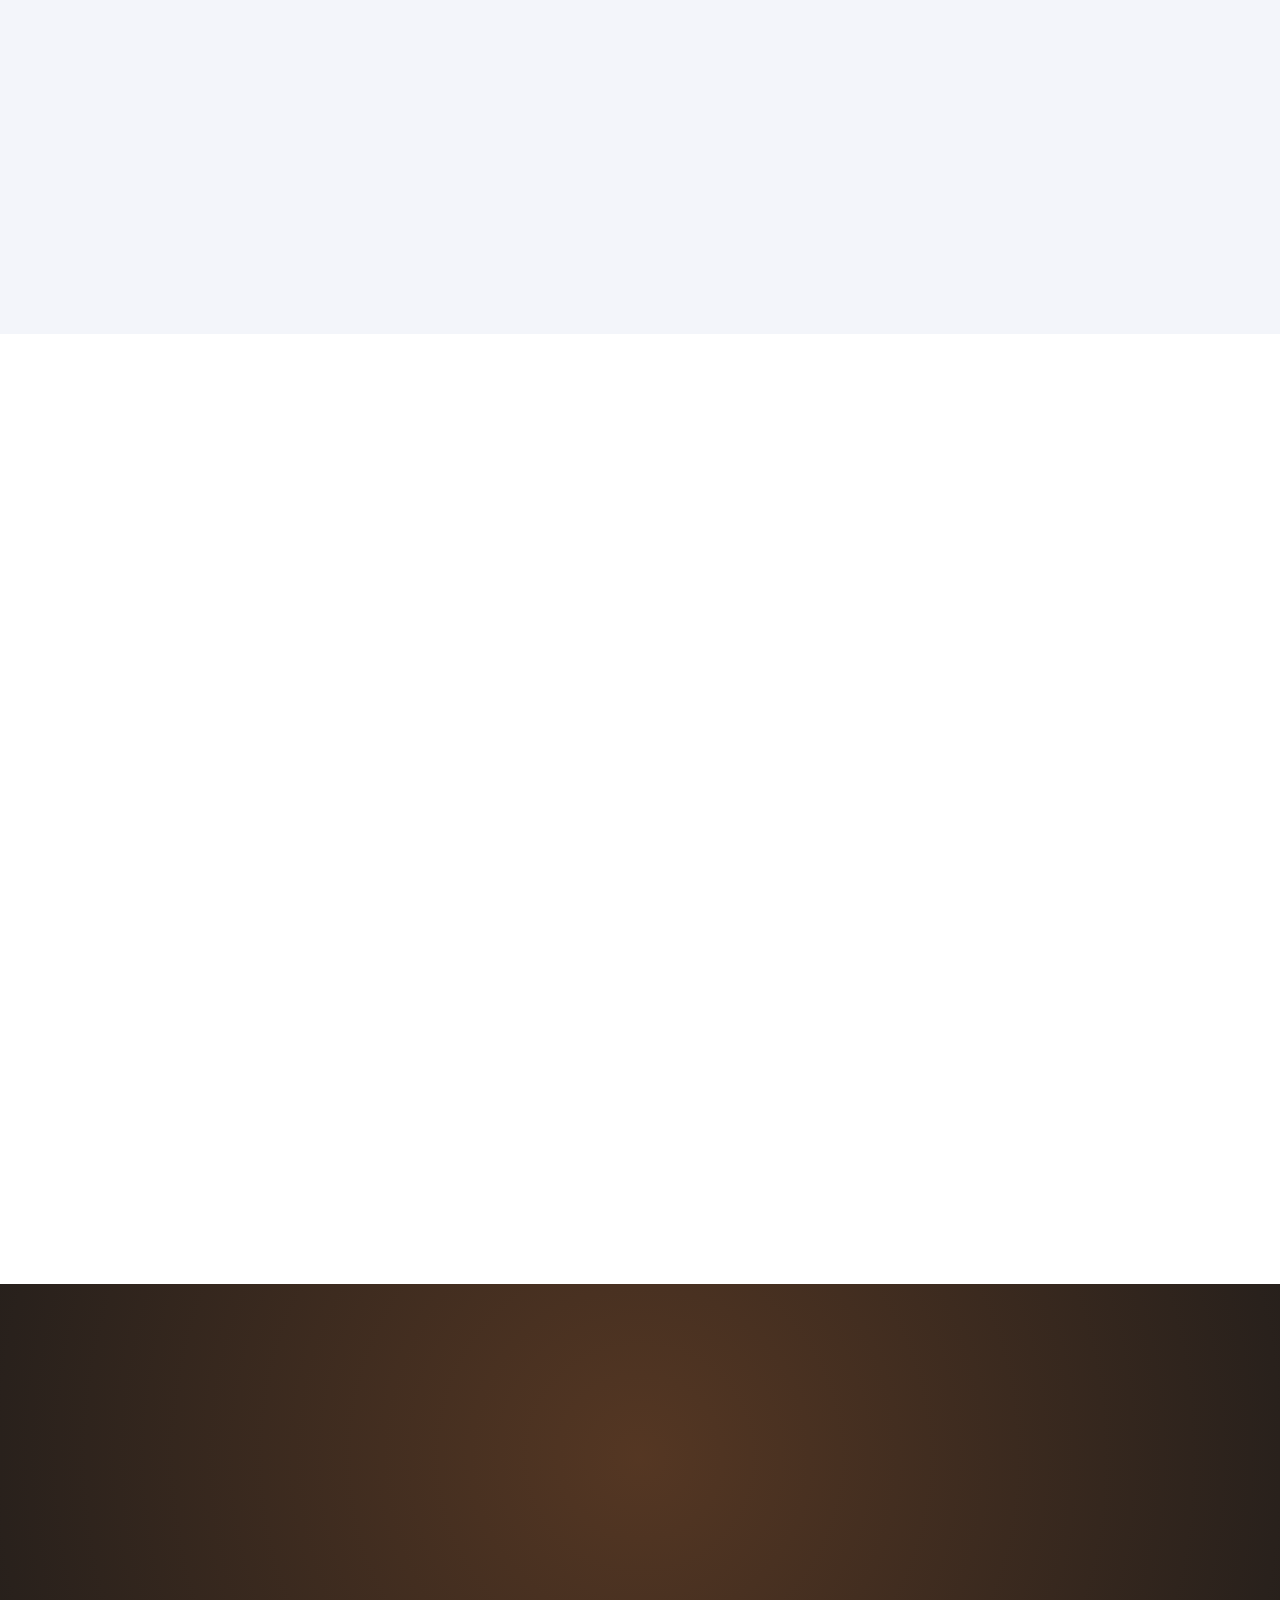
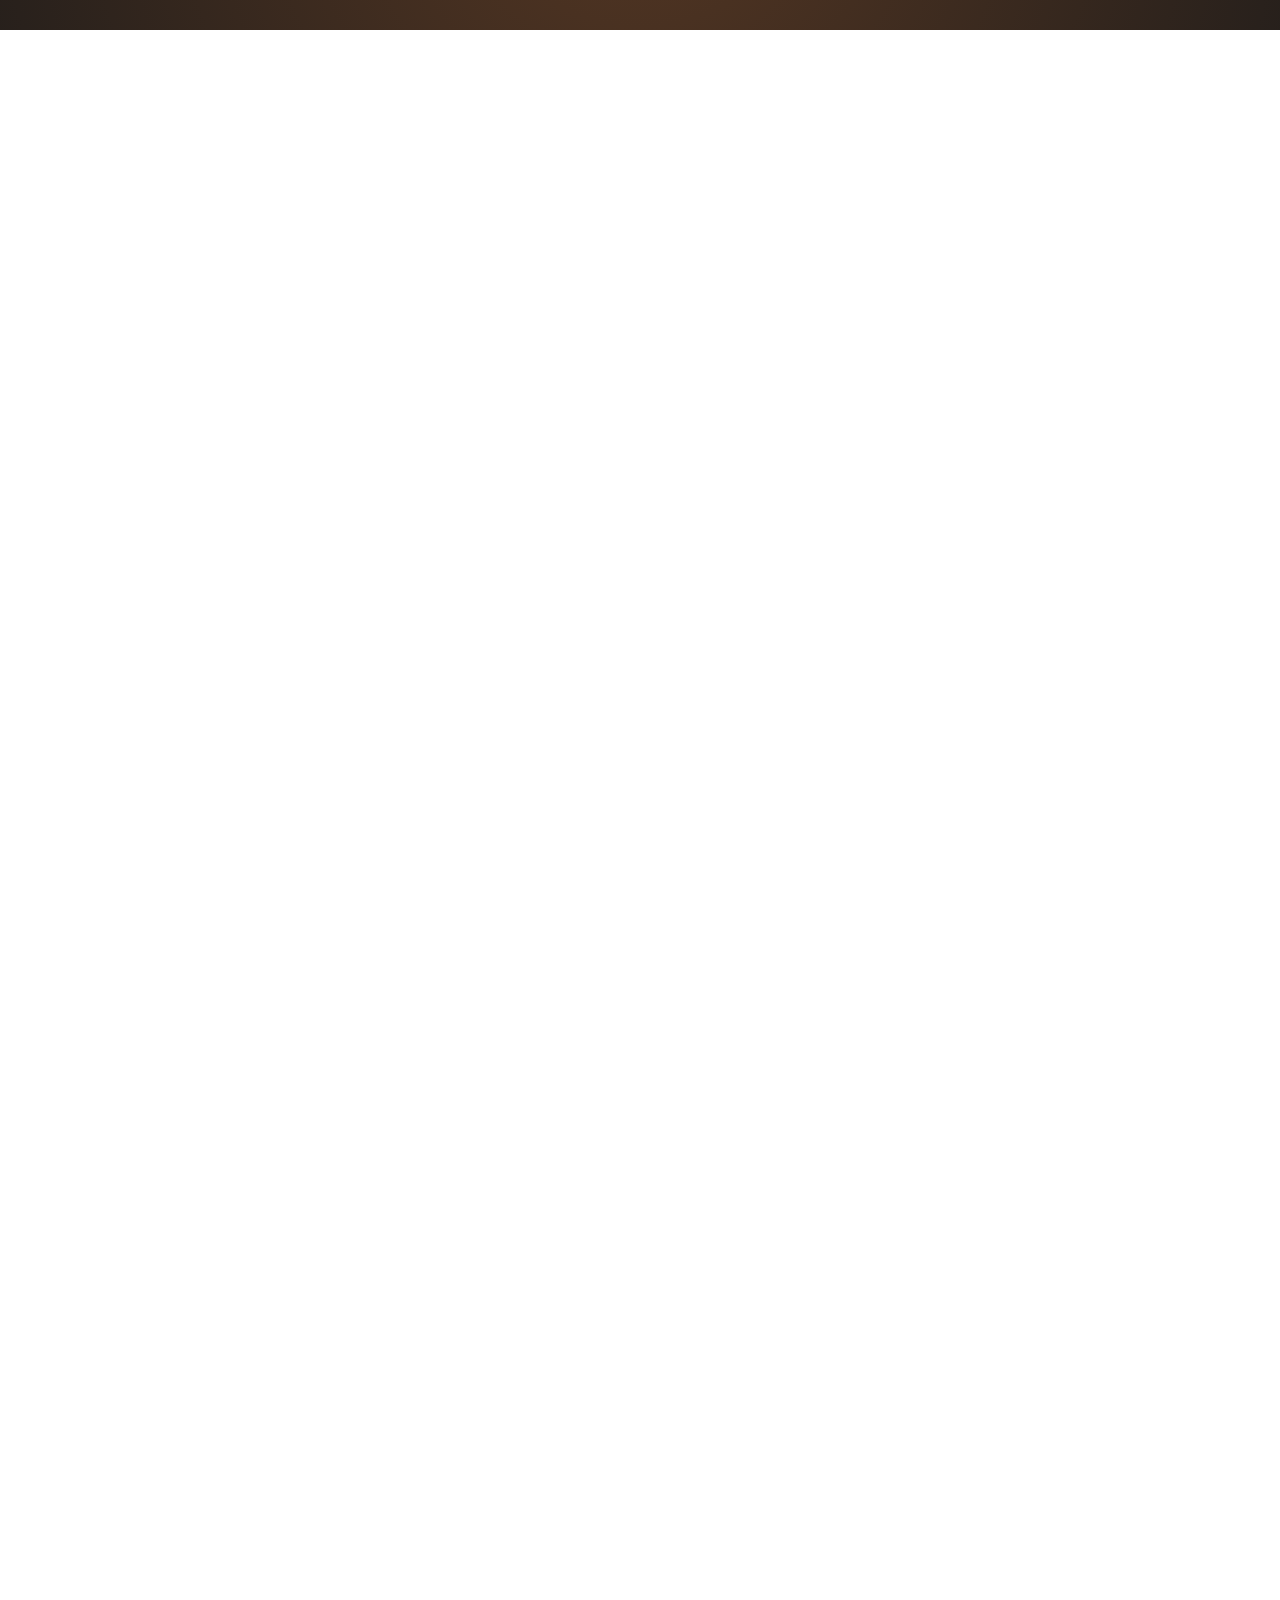
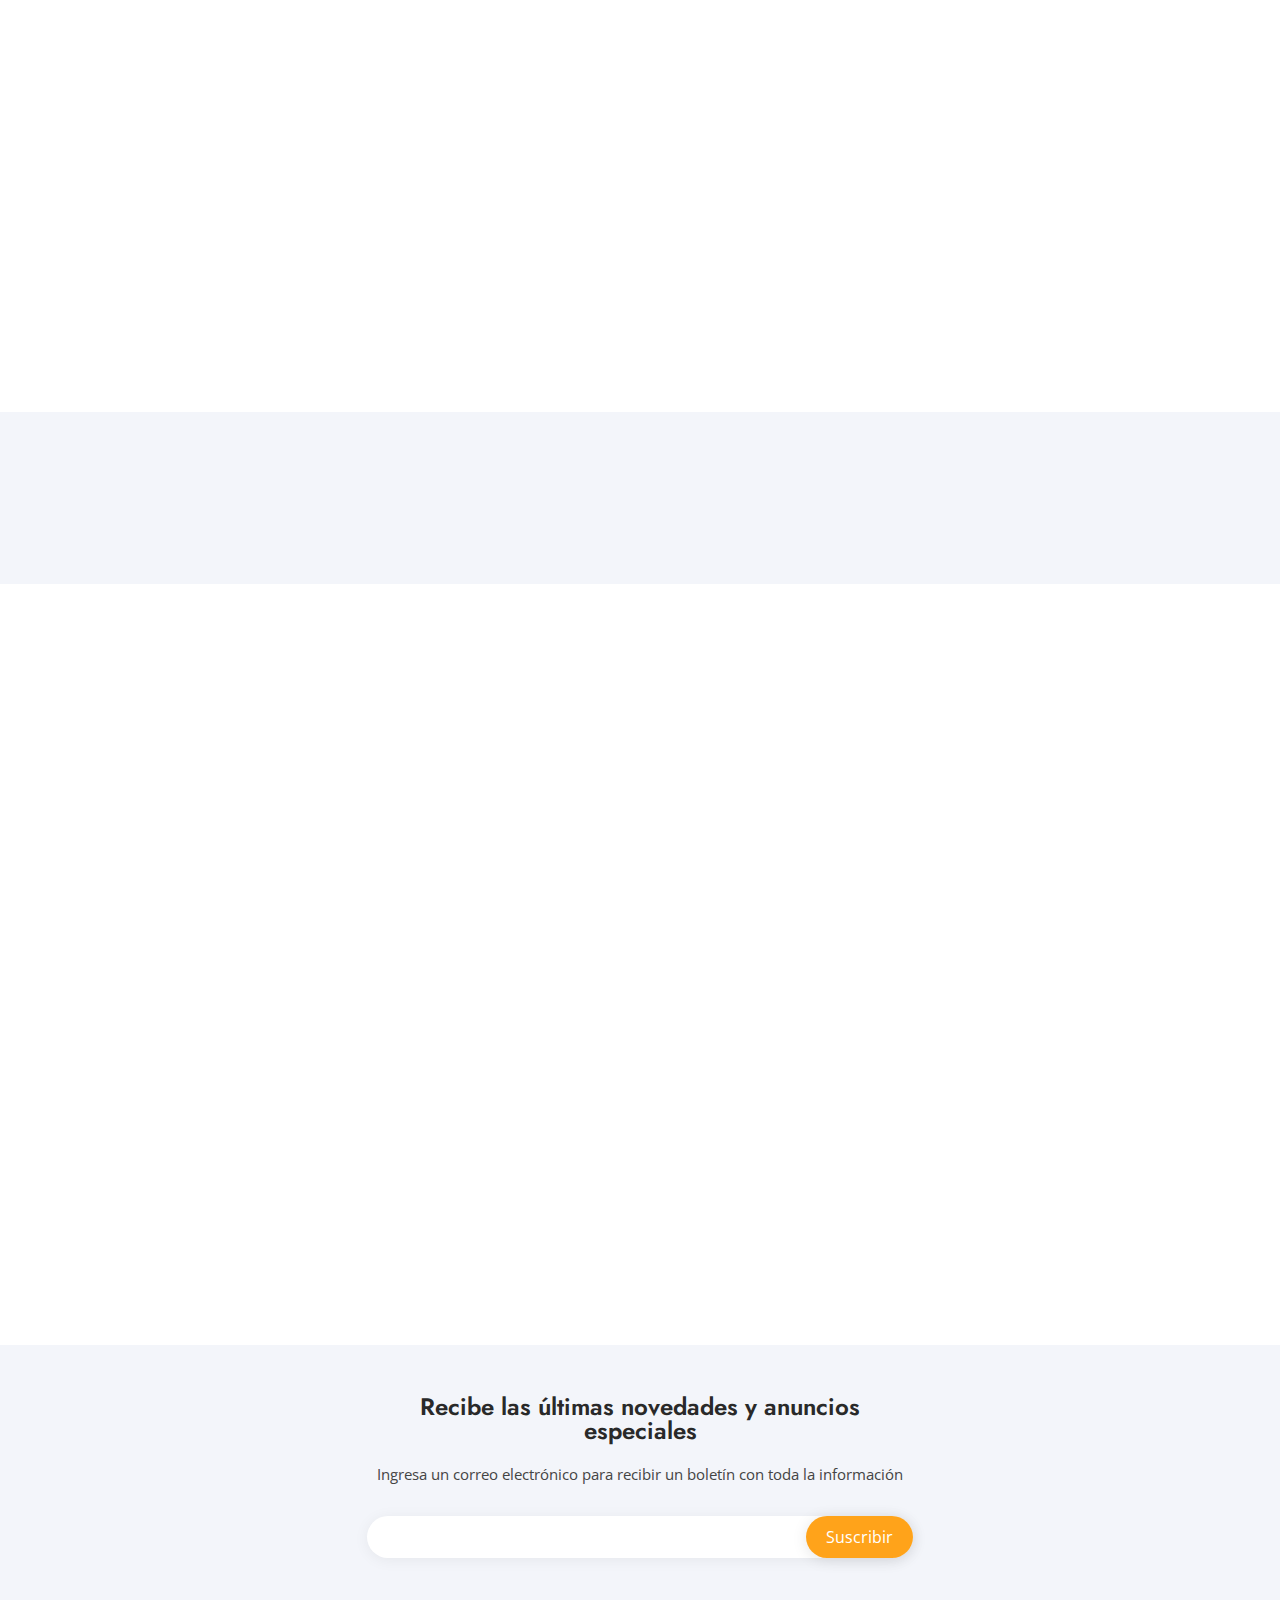
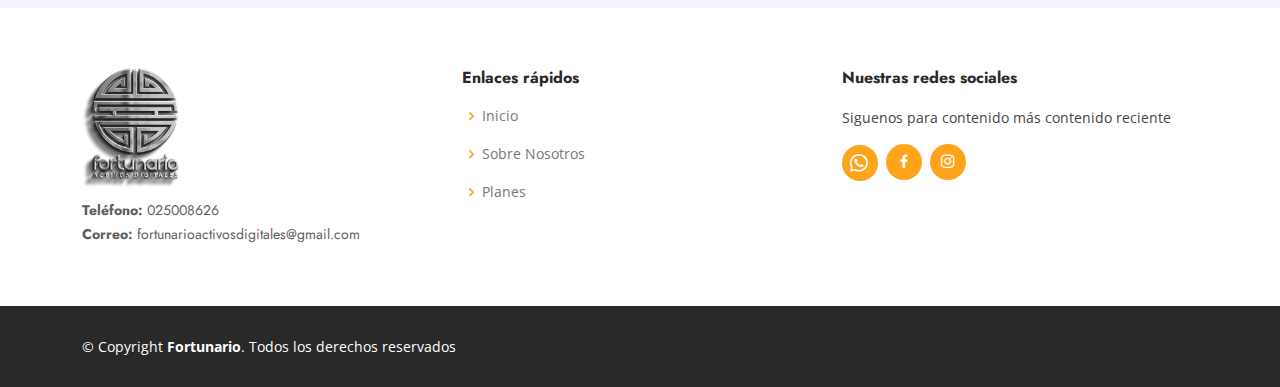
==== commit dcddd253: "Footer links" ====
--- a/index.html
+++ b/index.html
@@ -550,7 +550,7 @@
           <div class="col-lg-5 d-flex align-items-stretch">
             <div class="info">
               <div class="address">
-                <i class="bi bi-geo-alt"></i>
+                <i class="bi bi-whatsapp"></i>
                 <h4>Whatsapp:</h4>
                 <p>+593 96 390 2431</p>
               </div>
@@ -562,7 +562,7 @@
               </div>
 
               <div class="phone">
-                <i class="bi bi-phone"></i>
+                <i class="bi bi-telephone"></i>
                 <h4>Llamar:</h4>
                 <p>025008626</p>
               </div>
@@ -627,7 +627,7 @@
       <div class="container">
         <div class="row">
 
-          <div class="col-lg-3 col-md-6 footer-contact">
+          <div class="col-lg-4 col-md-6 footer-contact">
             <a href="index.html" class="mx-auto"><img src="assets/img/fx-logo.png" alt="" class="img-fluid"></a>
             <p>
               <strong>Teléfono:</strong> 025008626<br>
@@ -635,29 +635,16 @@
             </p>
           </div>
 
-          <div class="col-lg-3 col-md-6 footer-links">
-            <h4>Useful Links</h4>
+          <div class="col-lg-4 col-md-6 footer-links">
+            <h4>Enlaces rápidos</h4>
             <ul>
-              <li><i class="bx bx-chevron-right"></i> <a href="#">Home</a></li>
-              <li><i class="bx bx-chevron-right"></i> <a href="#">About us</a></li>
-              <li><i class="bx bx-chevron-right"></i> <a href="#">Services</a></li>
-              <li><i class="bx bx-chevron-right"></i> <a href="#">Terms of service</a></li>
-              <li><i class="bx bx-chevron-right"></i> <a href="#">Privacy policy</a></li>
+              <li><i class="bx bx-chevron-right"></i> <a href="./">Inicio</a></li>
+              <li><i class="bx bx-chevron-right"></i> <a href="./sobre-nosotros.html">Sobre Nosotros</a></li>
+              <li><i class="bx bx-chevron-right"></i> <a href="./#plans">Planes</a></li>
             </ul>
           </div>
 
-          <div class="col-lg-3 col-md-6 footer-links">
-            <h4>Our Services</h4>
-            <ul>
-              <li><i class="bx bx-chevron-right"></i> <a href="#">Web Design</a></li>
-              <li><i class="bx bx-chevron-right"></i> <a href="#">Web Development</a></li>
-              <li><i class="bx bx-chevron-right"></i> <a href="#">Product Management</a></li>
-              <li><i class="bx bx-chevron-right"></i> <a href="#">Marketing</a></li>
-              <li><i class="bx bx-chevron-right"></i> <a href="#">Graphic Design</a></li>
-            </ul>
-          </div>
-
-          <div class="col-lg-3 col-md-6 footer-links">
+          <div class="col-lg-4 col-md-12 footer-links">
             <h4>Nuestras redes sociales</h4>
             <p>Siguenos para contenido más contenido reciente</p>
             <div class="social-links mt-3">
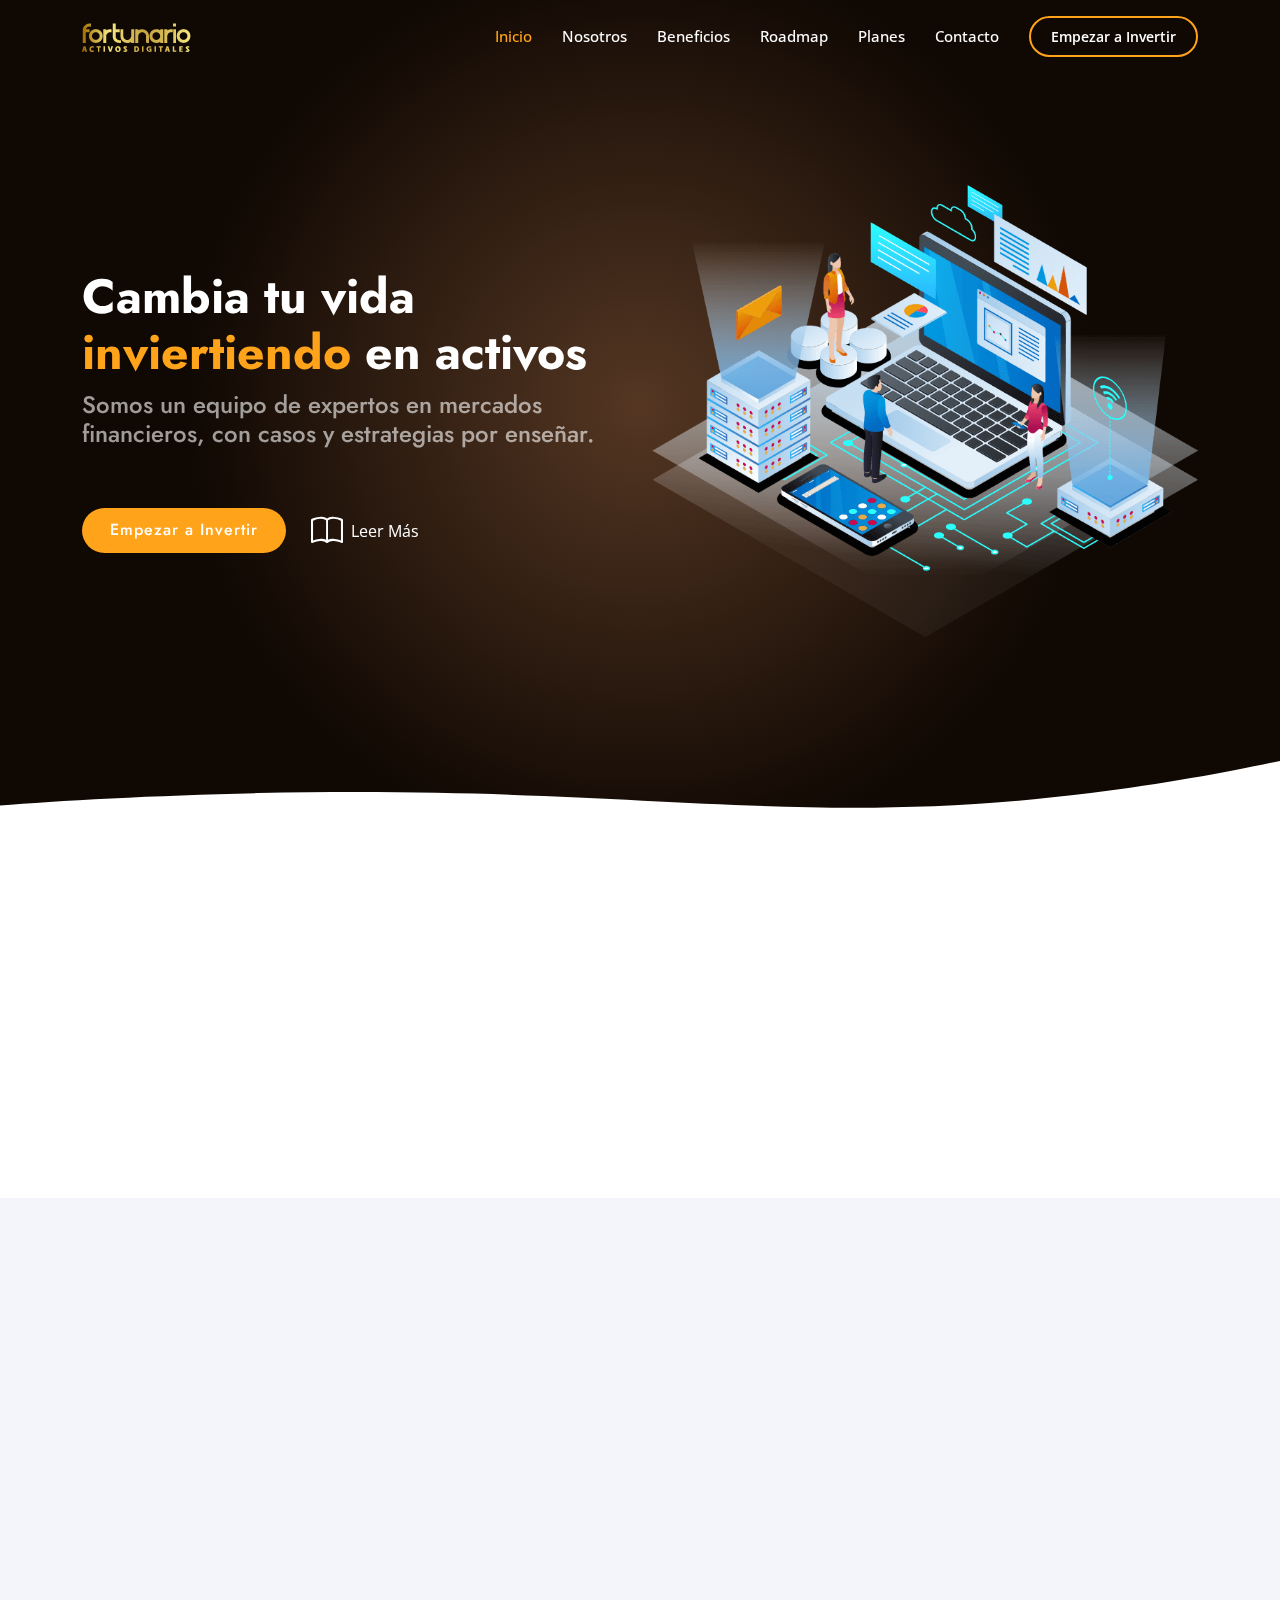
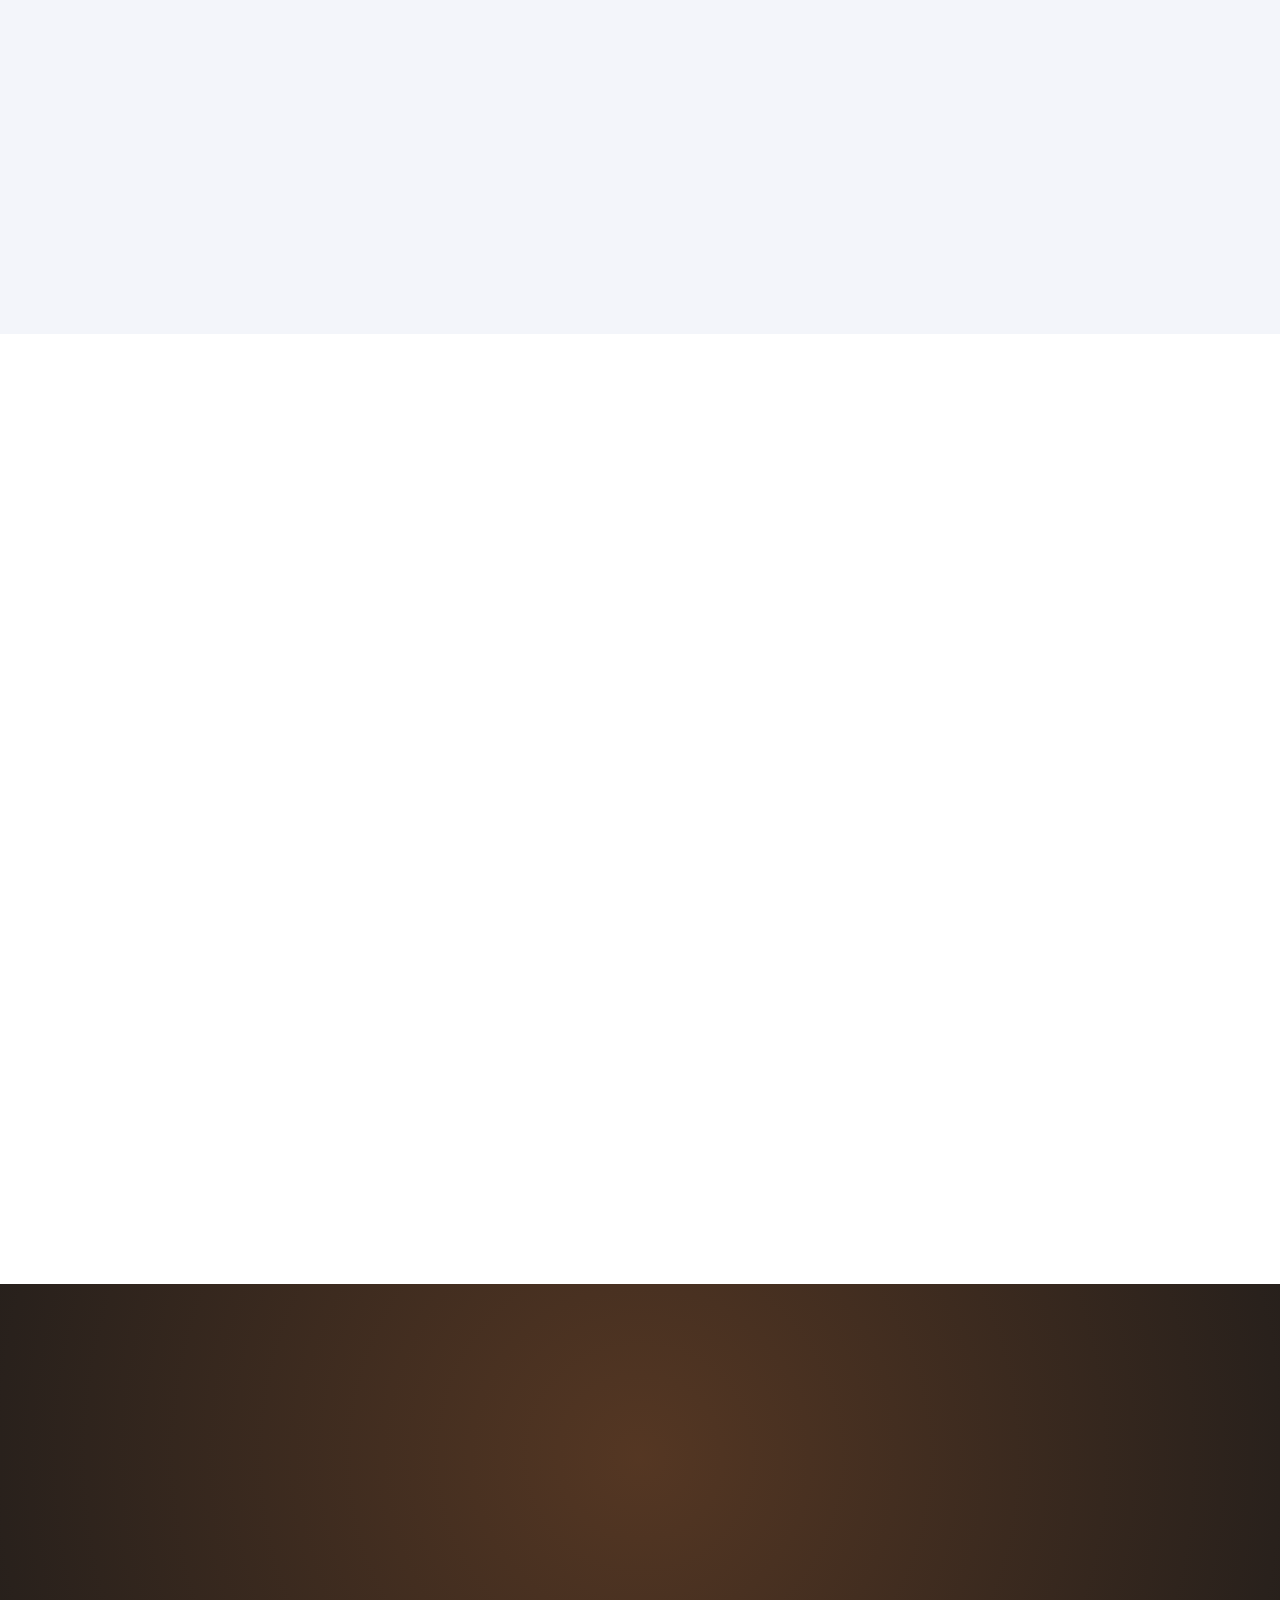
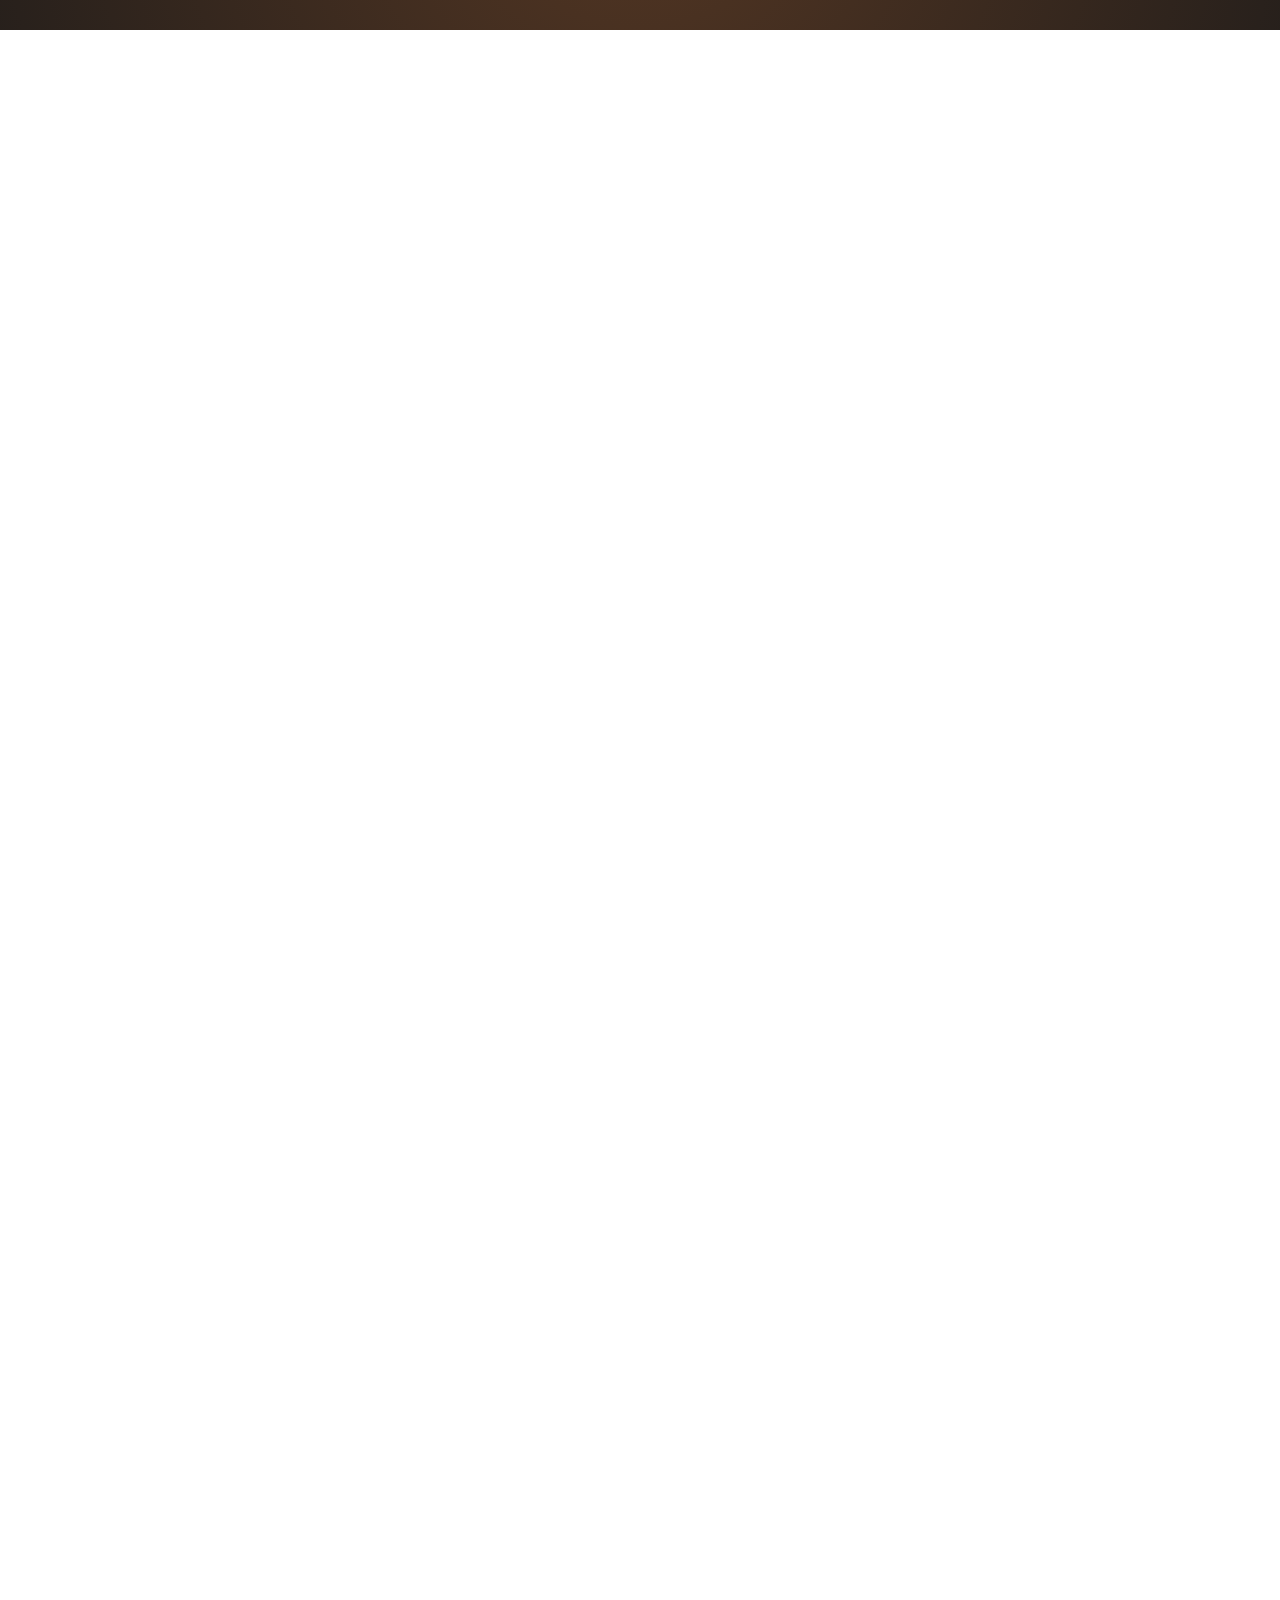
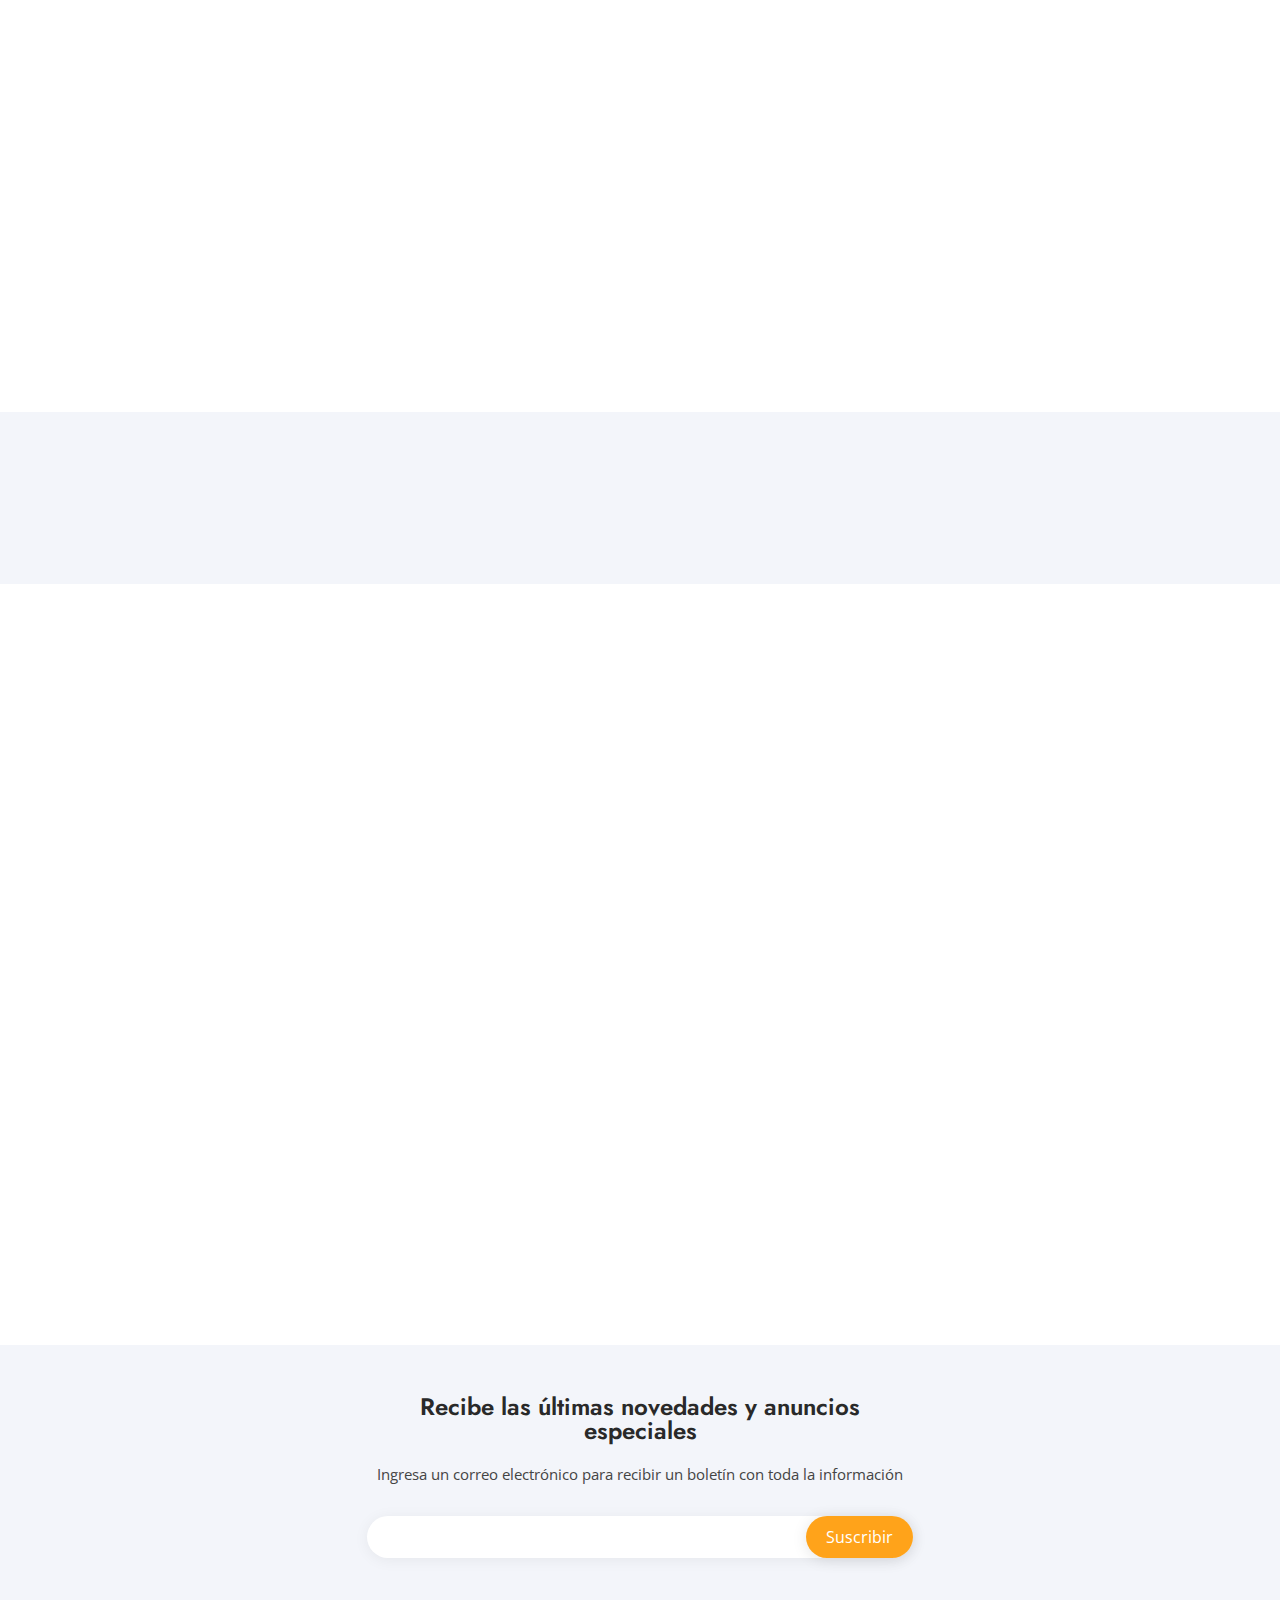
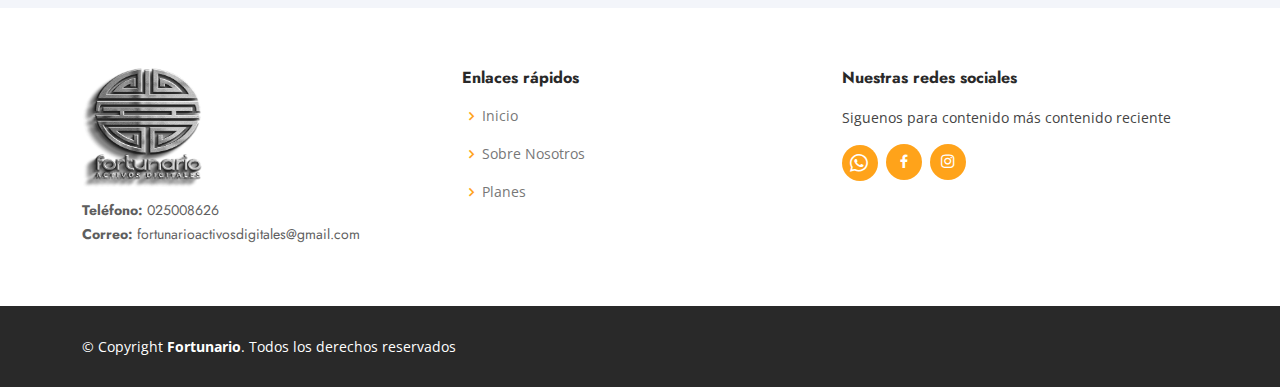
==== commit 8be592ee: "Netlify forms and performance" ====
--- a/index.html
+++ b/index.html
@@ -72,7 +72,7 @@
           </div>
         </div>
         <div class="col-lg-6 order-1 order-lg-2 hero-img" data-aos="zoom-in" data-aos-delay="200">
-          <img src="assets/img/hero-img.png" class="img-fluid animated" alt="">
+          <img src="assets/img/hero-img.png" width="100%" class="img-fluid animated" alt="">
         </div>
       </div>
     </div>
@@ -571,24 +571,24 @@
           </div>
 
           <div class="col-lg-7 mt-5 mt-lg-0 d-flex align-items-stretch">
-            <form action="forms/contact.php" method="post" role="form" class="php-email-form">
+            <form netlify name="contacto" role="form" class="php-email-form">
               <div class="row">
                 <div class="form-group col-md-6">
                   <label for="name">Nombre</label>
-                  <input type="text" name="name" class="form-control" id="name" required>
+                  <input type="text" name="nombre" class="form-control" id="name" required>
                 </div>
                 <div class="form-group col-md-6">
                   <label for="name">Correo electrónico</label>
-                  <input type="email" class="form-control" name="email" id="email" required>
+                  <input type="email" class="form-control" name="correo" id="email" required>
                 </div>
               </div>
               <div class="form-group">
                 <label for="name">Asunto</label>
-                <input type="text" class="form-control" name="subject" id="subject" required>
+                <input type="text" class="form-control" name="asunto" id="subject" required>
               </div>
               <div class="form-group">
                 <label for="name">Mensaje</label>
-                <textarea class="form-control" name="message" rows="5" required></textarea>
+                <textarea class="form-control" name="mensaje" rows="5" required></textarea>
               </div>
               <div class="my-3">
                 <div class="loading">Cargando</div>
@@ -615,8 +615,8 @@
           <div class="col-lg-6">
             <h4>Recibe las últimas novedades y anuncios especiales</h4>
             <p>Ingresa un correo electrónico para recibir un boletín con toda la información</p>
-            <form action="" method="post">
-              <input type="email" name="email"><input type="submit" value="Suscribir">
+            <form name="boletin" netlify>
+              <input type="email" name="correo"><input type="submit" value="Suscribir">
             </form>
           </div>
         </div>
@@ -628,7 +628,7 @@
         <div class="row">
 
           <div class="col-lg-4 col-md-6 footer-contact">
-            <a href="index.html" class="mx-auto"><img src="assets/img/fx-logo.png" alt="" class="img-fluid"></a>
+            <a href="index.html" class="mx-auto"><img src="assets/img/fx-logo.png" width="120px" alt="Logo Fortunario" class="img-fluid"></a>
             <p>
               <strong>Teléfono:</strong> 025008626<br>
               <strong>Correo:</strong> fortunarioactivosdigitales@gmail.com<br>
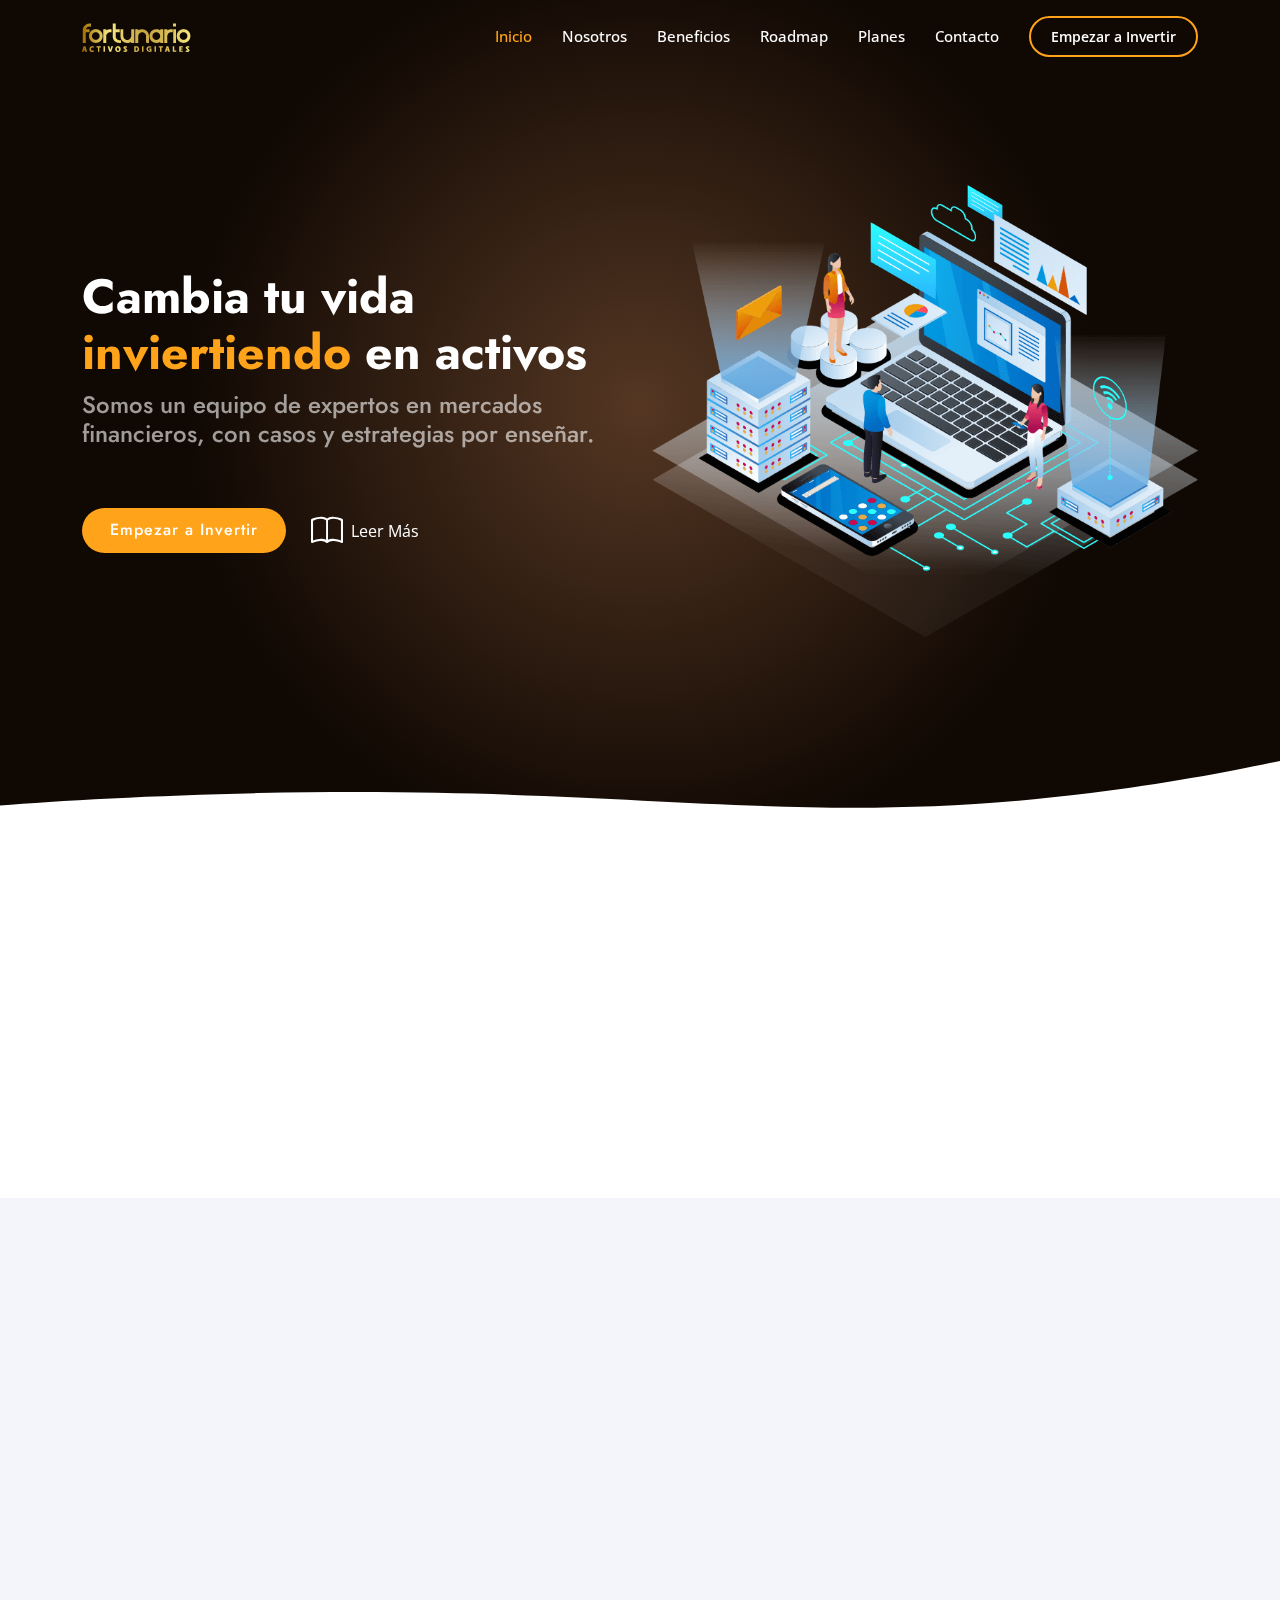
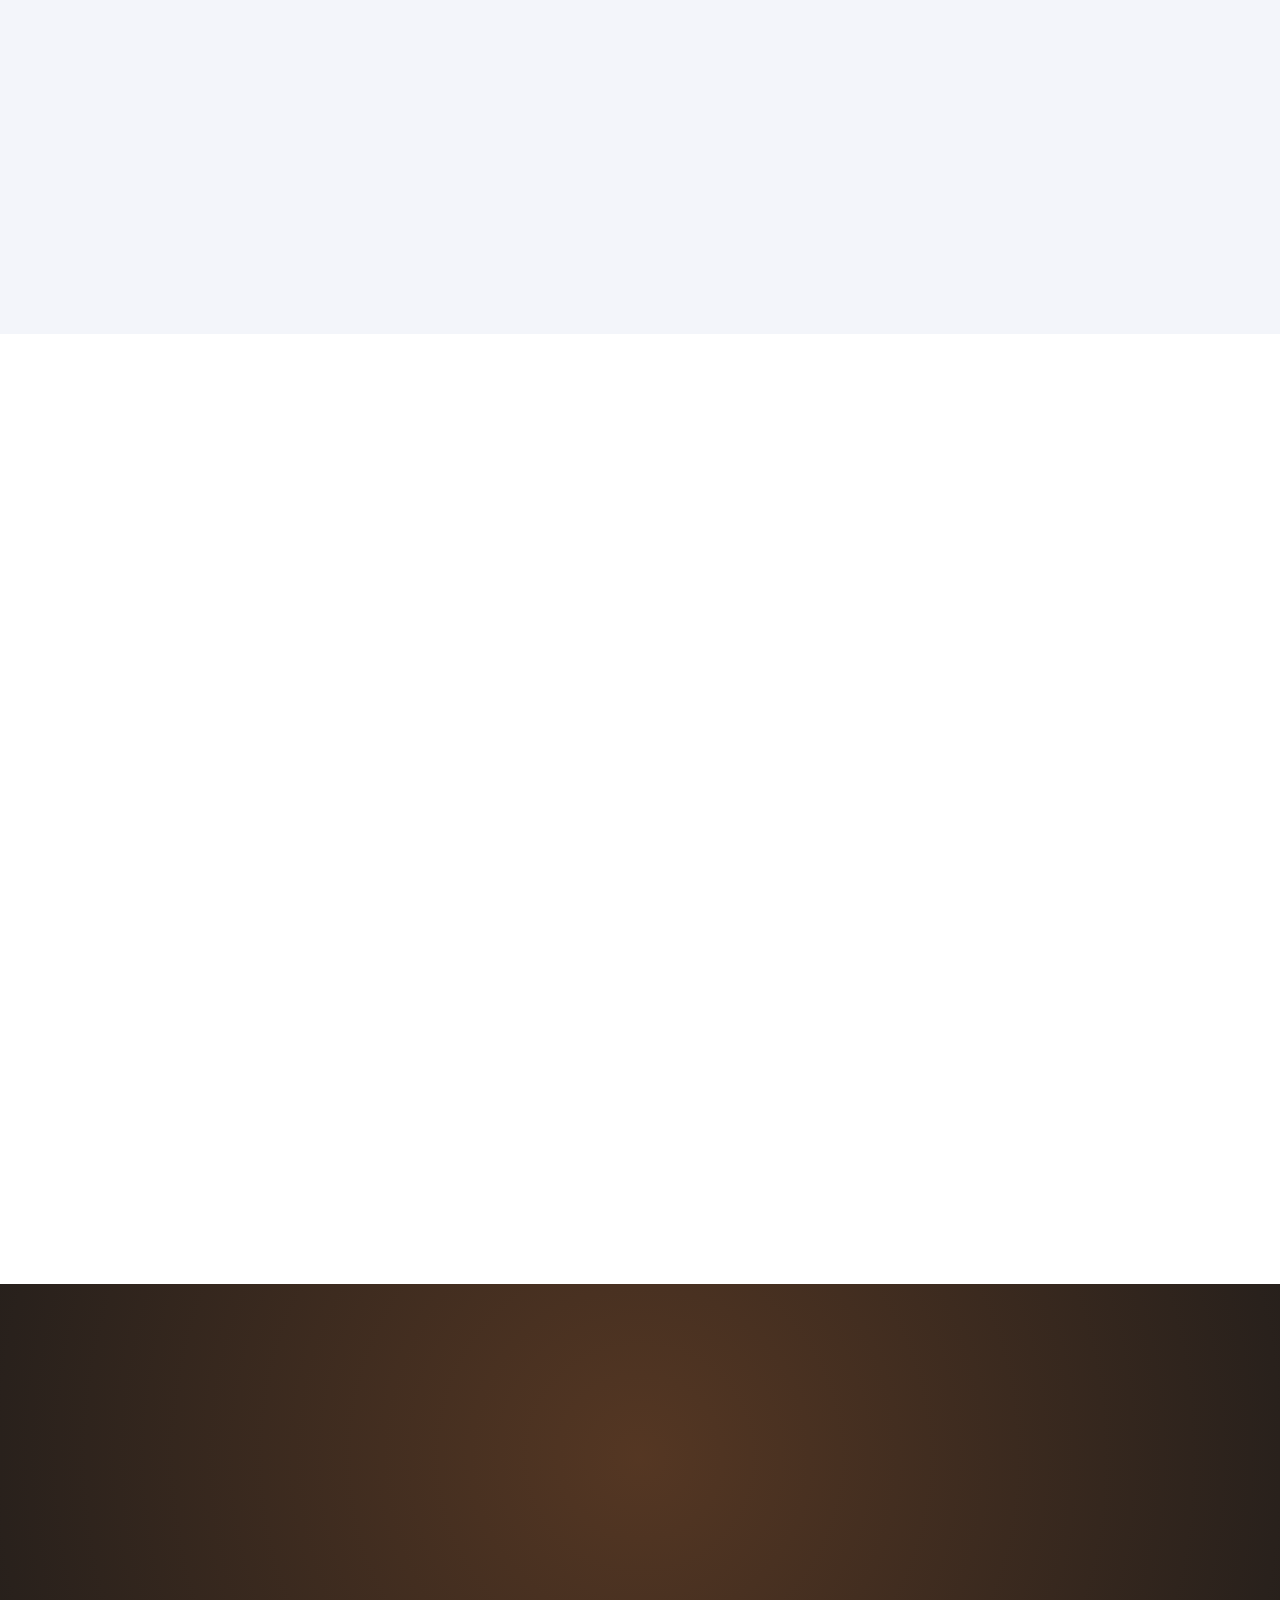
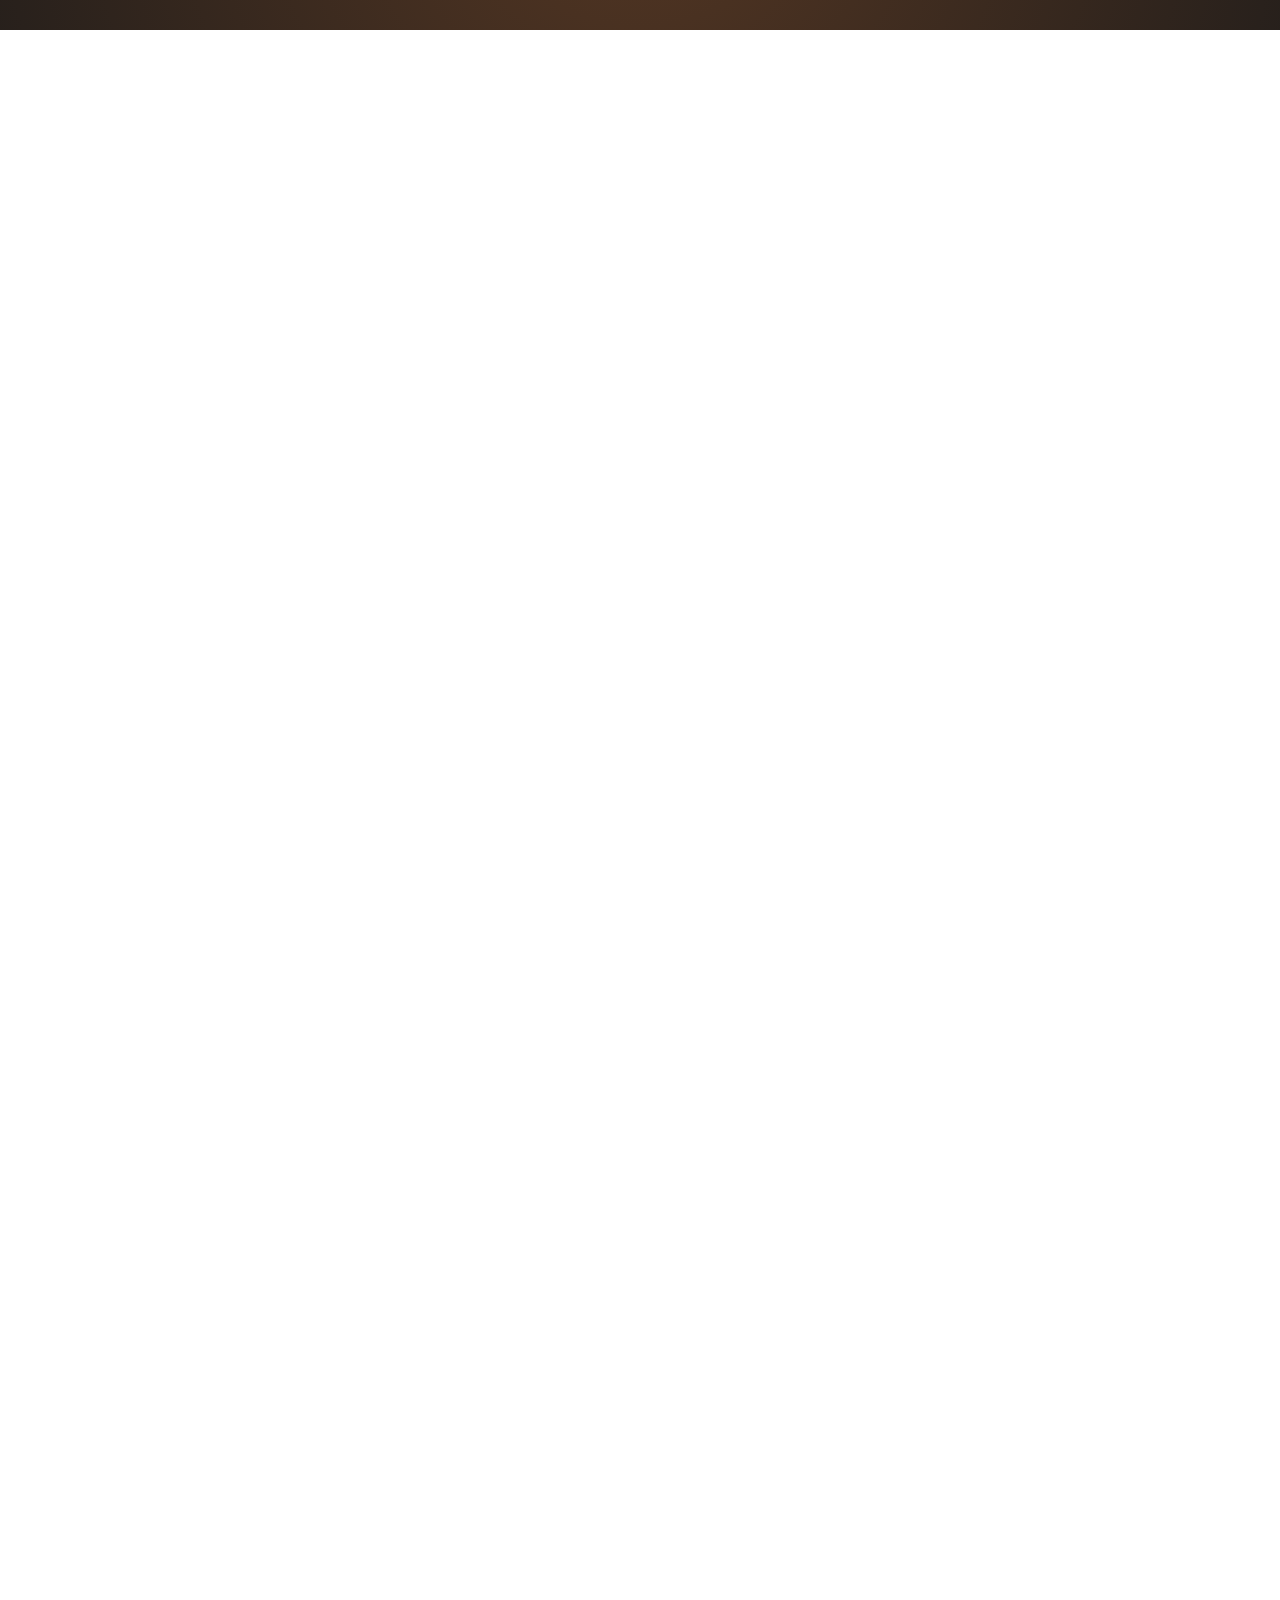
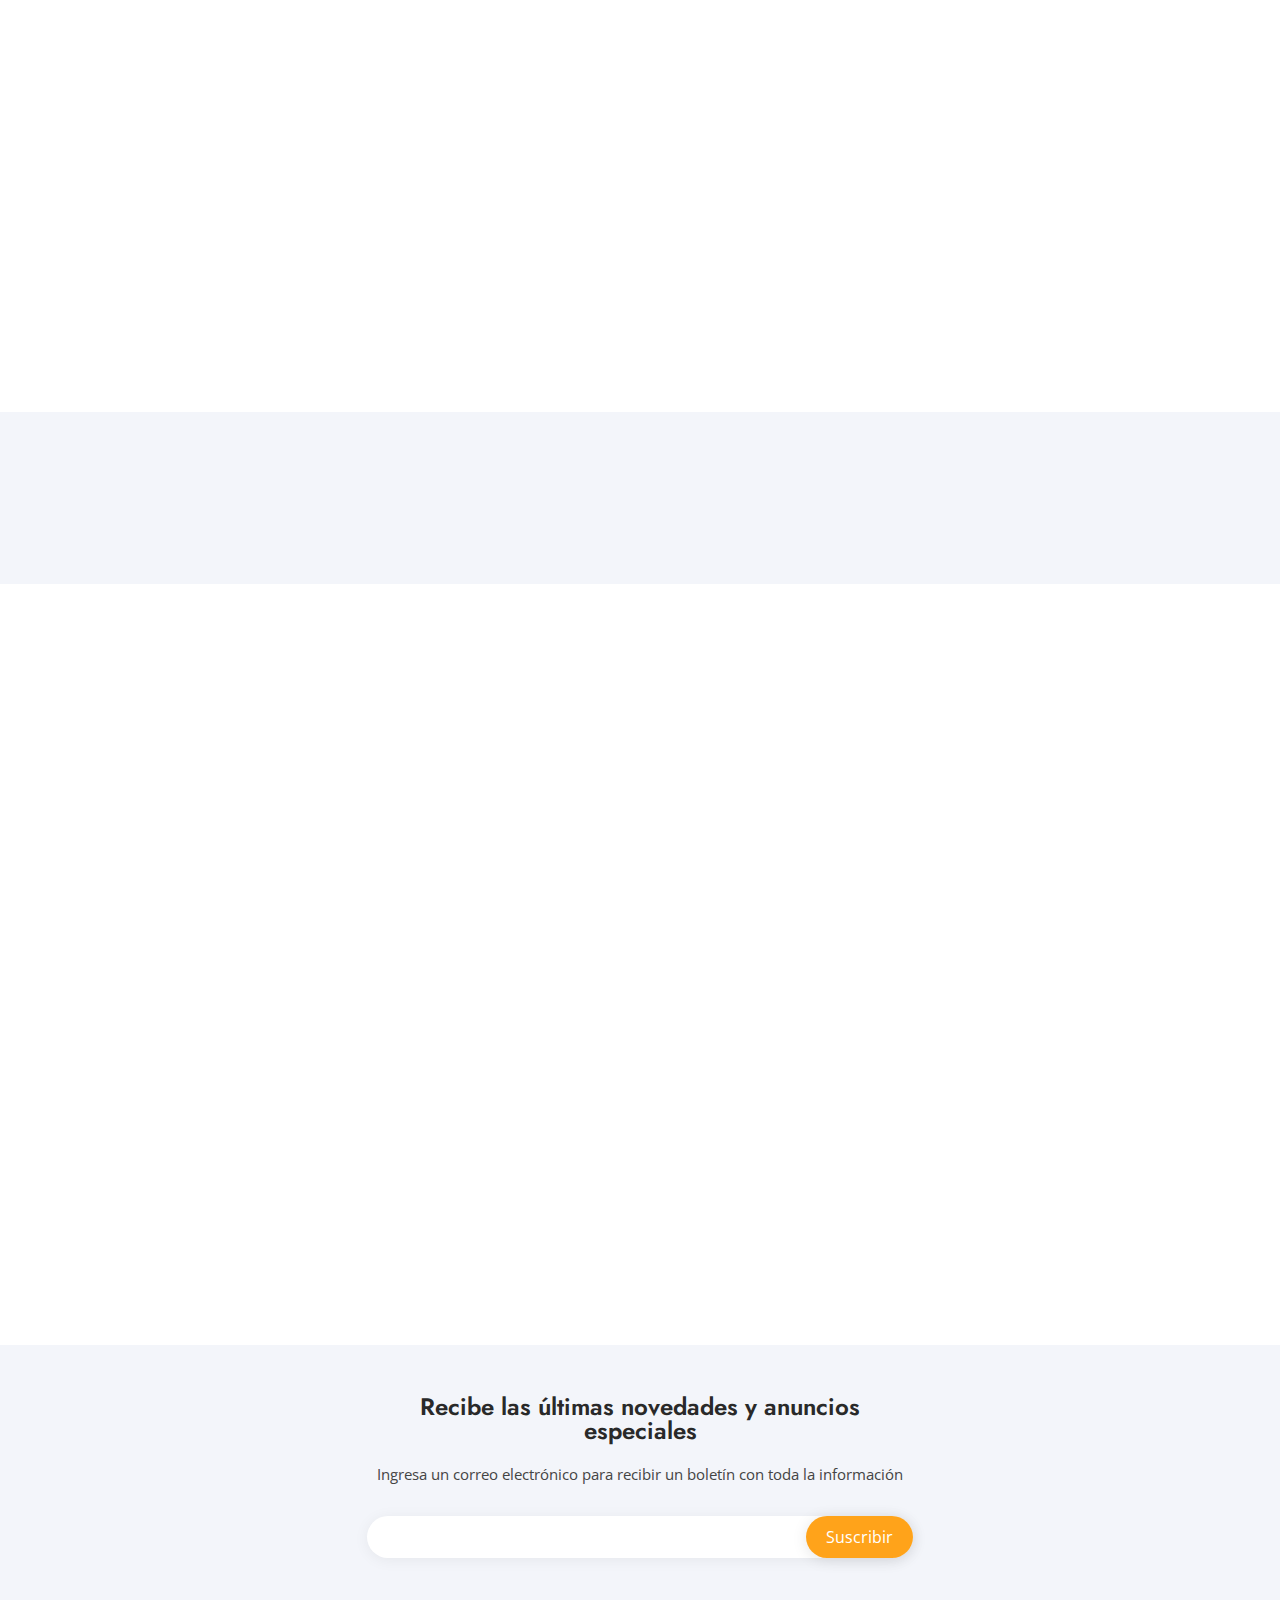
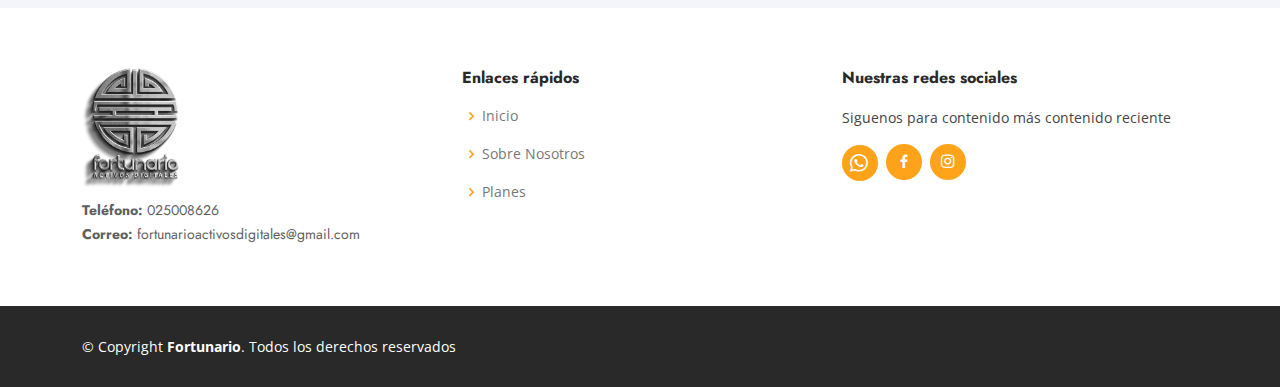
==== commit 9d12c4a1: "Resize logo" ====
--- a/index.html
+++ b/index.html
@@ -628,7 +628,7 @@
         <div class="row">
 
           <div class="col-lg-4 col-md-6 footer-contact">
-            <a href="index.html" class="mx-auto"><img src="assets/img/fx-logo.png" width="120px" alt="Logo Fortunario" class="img-fluid"></a>
+            <a href="index.html" class="mx-auto"><img src="assets/img/fx-logo.png" height="120px" alt="Logo Fortunario" class="img-fluid"></a>
             <p>
               <strong>Teléfono:</strong> 025008626<br>
               <strong>Correo:</strong> fortunarioactivosdigitales@gmail.com<br>
